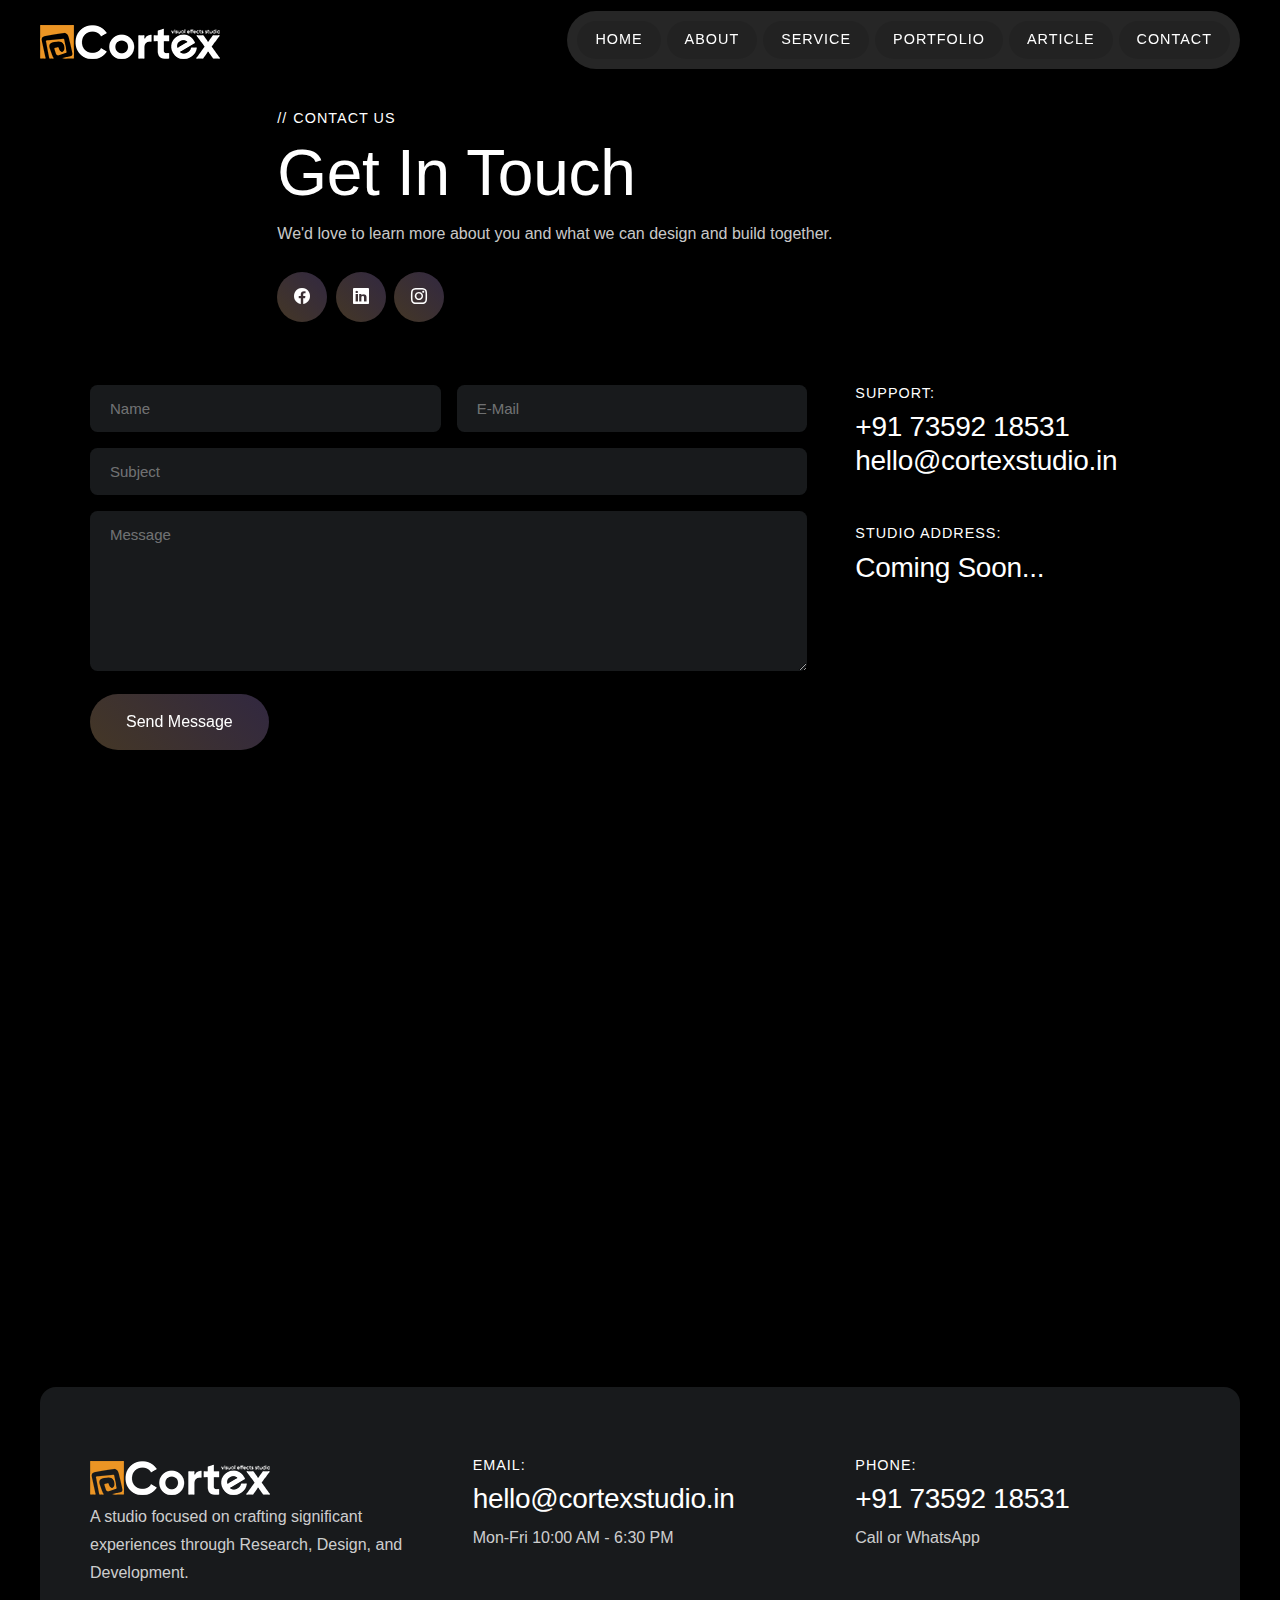
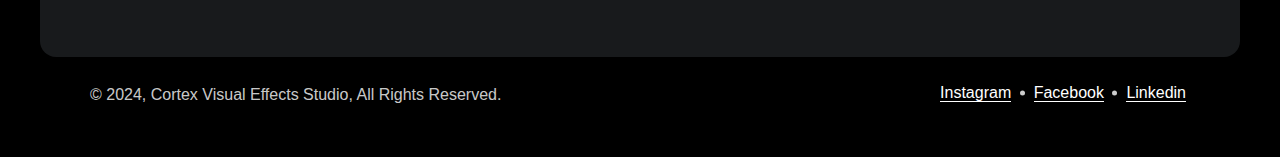
==== contact.html @ 5ce48fe7 "first commit" ====
<!DOCTYPE html>
<html lang="en">
  <head>
    <meta charset="utf-8" />
    <meta
      name="viewport"
      content="width=device-width, initial-scale=1, shrink-to-fit=no"
    />
    <meta
      name="description"
      content="Get in touch with Your Studio Name for top-notch creative design, video production, animation, SEO, and digital marketing services. Contact us today!"
    />
    <meta
      name="keywords"
      content="Creative Design, Graphic Design, Logo Design, Branding, Web Design, Ux Design, Ui Design, Visual Design, Print Design, Packaging Design, Creative Services, Design Agency, Video Animation, 2d Animation, 3d Animation, Motion Graphics, Explainer Videos, Animated Videos, Video Production, Visual Effects, Video Editing, Animation Studio, Seo Services, Search Engine Optimization, Digital Marketing, Online Marketing, Social Media Marketing, Content Marketing, Ppc Advertising, Pay-per-click, Email Marketing, Sem, Search Engine Marketing, Web Analytics, Cortex Creative Studio"
    />
    <meta name="author" content="Cortex Creative Studio" />
    <meta name="robots" content="index, follow" />

    <title>Contact Us- Cortex Studio</title>

    <!-- Open Graph / Site -->

    <link rel="canonical" href="https://cortexstudio.in" />
    <meta property="og:title" content="Cortex - Creative Studio Gandhinagar" />
    <meta
      property="og:description"
      content="Get in touch with Your Studio Name for top-notch creative design, video production, animation, SEO, and digital marketing services. Contact us today!"
    />
    <meta property="og:url" content="https://cortexstudio.in" />
    <meta property="og:type" content="website" />
    <meta property="og:image" content="https://cortexstudio.in" />

    <!-- Open Graph / Facebook -->
    <meta
      property="og:image"
      content="https://www.facebook.com/madebycortex/"
    />
    <meta
      property="og:site_name"
      content="Cortex - Creative Studio Gandhinagar"
    />

    <!-- Instagram (via Open Graph) -->
    <meta
      property="og:image"
      content="https://www.instagram.com/madebycortex/"
    />
    <meta
      property="og:site_name"
      content="Cortex - Creative Studio Gandhinagar"
    />

    <!-- LinkedIn (via Open Graph) -->
    <meta property="og:image" content="linkedin.com/company/studiocortex" />
    <meta
      property="og:site_name"
      content="Cortex - Creative Studio Gandhinagar"
    />

    <!-- Favicon -->
    <link href="assets/images/favicon.png" rel="shortcut icon" />
    <!-- CSS -->
    <link href="assets/plugins/bootstrap/bootstrap.min.css" rel="stylesheet" />
    <link
      href="assets/plugins/magnific-popup/magnific-popup.min.css"
      rel="stylesheet"
    />
    <link href="assets/plugins/swiper/swiper-bundle.min.css" rel="stylesheet" />
    <link href="assets/plugins/scrollcue/scrollcue.css" rel="stylesheet" />
    <link href="assets/css/theme.css" rel="stylesheet" />
    <!-- Fonts/Icons -->
    <link
      href="assets/plugins/bootstrap-icons/bootstrap-icons.css"
      rel="stylesheet"
    />
    <link href="assets/plugins/fontawesome/css/all.css" rel="stylesheet" />
  </head>
  <body class="theme-dark" data-preloader="true">
    <!-- Header -->
    <div class="header">
      <div class="container-fluid">
        <!-- Logo -->
        <div class="header-logo">
          <h2 class="uppercase letter-spacing-1">
            <a href="index.html"
              ><img src="assets/images/Logo.png" alt="Cortex-Studio"
            /></a>
          </h2>
        </div>
        <!-- Menu -->
        <div class="header-menu">
          <ul class="nav">
            <li class="nav-item">
              <a href="index.html" class="nav-link">Home</a>
            </li>
            <li class="nav-item">
              <a href="aboutus.html" class="nav-link">About</a>
            </li>
            <li class="nav-item">
              <a href="services.html" class="nav-link">Service</a>
            </li>
            <li class="nav-item">
              <a href="portfolio.html" class="nav-link">Portfolio</a>
            </li>
            <li class="nav-item">
              <a href="blog.html" class="nav-link">Article</a>
            </li>
            <li class="nav-item">
              <a href="contact.html" class="nav-link">Contact</a>
            </li>
          </ul>
          <!-- Mobile Menu Close button -->
          <button id="menu-close" class="button-circle button-circle-sm">
            <i class="bi bi-x-lg"></i>
          </button>
        </div>
        <!-- Mobile Menu Toggle -->
        <button class="menu-toggle">
          Menu
          <span></span>
        </button>
      </div>
      <!-- end container-fluid -->
    </div>
    <!-- end Header -->

    <div class="section-lg">
      <div class="container">
        <div class="row">
          <div class="col-12 col-md-10 offset-md-1 col-lg-8 offset-lg-2">
            <h6 class="title-heading">Contact Us</h6>
            <h2 class="display-3 fw-medium">Get In Touch</h2>
            <p>
              We'd love to learn more about you and what we can design and build
              together.
            </p>
            <ul class="list-inline mt-4">
              <li>
                <a
                  class="button-circle"
                  href="https://www.facebook.com/madebycortex/"
                  ><i class="bi bi-facebook"></i
                ></a>
              </li>
              <li>
                <a
                  class="button-circle"
                  href="linkedin.com/company/studiocortex"
                  ><i class="bi bi-linkedin"></i
                ></a>
              </li>
              <li>
                <a
                  class="button-circle"
                  href="https://www.instagram.com/madebycortex/"
                  ><i class="bi bi-instagram"></i
                ></a>
              </li>
            </ul>
          </div>
        </div>
        <!-- end row -->
        <div class="row g-5 mt-2">
          <div class="col-12 col-xl-8">
            <!-- Contact Form -->
              <div class="contact-form">
                <form method="post" id="contactform">
                  <div class="row gx-3 gy-0">
                    <div class="col-12 col-md-6">
                      <input
                        type="text"
                        id="name"
                        name="name"
                        placeholder="Name"
                        required
                      />
                    </div>
                    <div class="col-12 col-md-6">
                      <input
                        type="email"
                        id="email"
                        name="email"
                        placeholder="E-Mail"
                        required
                      />
                    </div>
                  </div>
                  <input
                    type="text"
                    id="subject"
                    name="subject"
                    placeholder="Subject"
                    required
                  />
                  <textarea
                    name="message"
                    id="message"
                    placeholder="Message"
                  ></textarea>
                  <button class="button button-lg" type="submit">
                    <span data-text="Send Message">Send Message</span>
                  </button>
                </form>
                <!-- Submit result -->
                <div class="submit-result">
                  <span id="success"
                    >Thank you! Your Message has been sent.</span
                  >
                  <span id="error"
                    >Something went wrong, Please try again!</span
                  >
                </div>
              </div>
            
            <!-- end contact-form -->
          </div>
          <div class="col-12 col-xl-4">
            <h6 class="sm-heading">Support:</h6>
            <h3>+91 73592 18531 <br />hello@cortexstudio.in</h3>
            <div class="mt-4 mt-xl-5">
              <h6 class="sm-heading">Studio address:</h6>
              <h3>Coming Soon...</h3>
            </div>
          </div>
        </div>
        <!-- end row -->

        <!-- Map -->
        <!-- end row -->
        <div id="co-google-map" style="margin-top: 70px">
          <iframe
            src="https://www.google.com/maps/embed?pb=!1m14!1m8!1m3!1d3667.3430068761295!2d72.60583186497098!3d23.194167084866425!3m2!1i1024!2i768!4f13.1!3m3!1m2!1s0x395c2b23ee912051%3A0x8e26ac976cfe4f5b!2sCortex%20Visual%20Effects%20studio%E2%84%A2!5e0!3m2!1sen!2sin!4v1658764682173!5m2!1sen!2sin"
            width="100%"
            height="450"
            style="border: 30px; border-radius: 1em"
            allowfullscreen=""
            loading="lazy"
            referrerpolicy="no-referrer-when-downgrade"
          ></iframe>
        </div>
      </div>
      <!-- end map-->
    </div>

    <!-- Footer -->
    <footer>
      <div class="section-box">
        <div class="section-sm bg-lighter border-radius-1">
          <div class="container">
            <div class="row g-4 g-lg-5">
              <div class="col-12 col-lg-4">
                <h2 class="uppercase letter-spacing-1">
                  <img src="assets/images/Logo.png" alt="Cortex-Studio" />
                </h2>

                <p>
                  A studio focused on crafting significant experiences through
                  Research, Design, and Development.
                </p>
              </div>
              <div class="col-12 col-md-6 col-lg-4">
                <h6 class="sm-heading">Email:</h6>
                <h3>hello@cortexstudio.in</h3>
                <p>Mon-Fri 10:00 AM - 6:30 PM</p>
              </div>
              <div class="col-12 col-md-6 col-lg-4">
                <h6 class="sm-heading">Phone:</h6>
                <h3>+91 73592 18531</h3>
                <p>Call or WhatsApp</p>
              </div>
            </div>
            <!-- end row -->
          </div>
          <!-- end container -->
        </div>
      </div>
      <div class="py-4 pb-lg-5">
        <div class="container">
          <div class="row g-2">
            <div class="col-12 col-md-6 text-center text-md-start">
              <p>
                &copy; 2024, Cortex Visual Effects Studio, All Rights Reserved.
              </p>
            </div>
            <div class="col-12 col-md-6 text-center text-md-end">
              <ul class="list-inline-dot">
                <li>
                  <a
                    class="link-hover"
                    href="https://www.instagram.com/madebycortex/"
                  >
                    Instagram</a
                  >
                </li>
                <li>
                  <a
                    class="link-hover"
                    href="https://www.facebook.com/madebycortex/"
                    >Facebook</a
                  >
                </li>
                <li>
                  <a class="link-hover" href="linkedin.com/company/studiocortex"
                    >Linkedin</a
                  >
                </li>
              </ul>
            </div>
          </div>
          <!-- end row -->
        </div>
        <!-- end container -->
      </div>
    </footer>
    <!-- end Footer -->

    <!-- Scroll To Top -->
    <div class="scrolltotop">
      <a class="button-circle" href="#">
        <i class="bi bi-arrow-up"></i>
      </a>
    </div>
    <!-- end Scroll To Top -->

    <!-- JavaScripts -->

    <script src="../assets/plugins/jquery.min.js"></script>
    <script src="../assets/plugins/plugins.js"></script>
    <script src="../assets/js/functions.js"></script>

    <script>
      var myCenter = new google.maps.LatLng(
        23.19537607848916,
        72.6089348277262
      );
      function initialize() {
        var mapProp = {
          center: myCenter,
          scrollwheel: false,
          zoom: 15,
          mapTypeId: google.maps.MapTypeId.ROADMAP,
        };
        var map = new google.maps.Map(
          document.getElementById("co-google-map"),
          mapProp
        );
        var marker = new google.maps.Marker({
          position: myCenter,
          animation: google.maps.Animation.BOUNCE,
          icon: "",
          map: map,
        });
        var styles = [
          {
            stylers: [{ hue: "#4481eb" }],
          },
        ];
        map.setOptions({ styles: styles });
        marker.setMap(map);
      }
      google.maps.event.addDomListener(window, "load", initialize);
    </script>
  </body>
</html>
---- assets/plugins/scrollcue/scrollcue.css ----
/**-----------------------

 scrollCue.js - ver.2.0.0
 URL : https://prjct-samwest.github.io/scrollCue/

 created by SamWest.
 Copyright (c) 2020 SamWest.
 This plugin is released under the MIT License.

 -----------------------**/
/**  ---------------
     fadeIn
*/
[data-cue="fadeIn"], [data-cues="fadeIn"] > * {
  opacity: 0;
}

@keyframes fadeIn {
  from {
    opacity: 0;
  }
  to {
    opacity: 1;
  }
}

/**  ---------------
     slideInLeft
*/
[data-cue="slideInLeft"], [data-cues="slideInLeft"] > * {
  opacity: 0;
}

@keyframes slideInLeft {
  from {
    opacity: 0;
    transform: translateX(-30px);
  }
  to {
    opacity: 1;
    transform: translateX(0);
  }
}

/**  ---------------
     slideInRight
*/
[data-cue="slideInRight"], [data-cues="slideInRight"] > * {
  opacity: 0;
}

@keyframes slideInRight {
  from {
    opacity: 0;
    transform: translateX(30px);
  }
  to {
    opacity: 1;
    transform: translateX(0);
  }
}

/**  ---------------
     slideInDown
*/
[data-cue="slideInDown"], [data-cues="slideInDown"] > * {
  opacity: 0;
}

@keyframes slideInDown {
  from {
    opacity: 0;
    transform: translateY(-30px);
  }
  to {
    opacity: 1;
    transform: translateY(0);
  }
}

/**  ---------------
     slideInUp
*/
[data-cue="slideInUp"], [data-cues="slideInUp"] > * {
  opacity: 0;
}

@keyframes slideInUp {
  from {
    opacity: 0;
    transform: translateY(30px);
  }
  to {
    opacity: 1;
    transform: translateY(0);
  }
}

/**  ---------------
     zoomIn
*/
[data-cue="zoomIn"], [data-cues="zoomIn"] > * {
  opacity: 0;
}

@keyframes zoomIn {
  from {
    opacity: 0;
    transform: scale(0.8);
  }
  to {
    opacity: 1;
    transform: scale(1);
  }
}

/**  ---------------
     zoomOut
*/
[data-cue="zoomOut"], [data-cues="zoomOut"] > * {
  opacity: 0;
}

@keyframes zoomOut {
  from {
    opacity: 0;
    transform: scale(1.2);
  }
  to {
    opacity: 1;
    transform: scale(1);
  }
}

/**  ---------------
     rotateIn
*/
[data-cue="rotateIn"], [data-cues="rotateIn"] > * {
  opacity: 0;
}

@keyframes rotateIn {
  from {
    opacity: 0;
    transform: rotateZ(-15deg);
  }
  to {
    opacity: 1;
    transform: rotateZ(0deg);
  }
}

/**  ---------------
     bounceIn
*/
[data-cue="bounceIn"], [data-cues="bounceIn"] > * {
  opacity: 0;
}

@keyframes bounceIn {
  0% {
    transform: scale3d(0.3, 0.3, 0.3);
  }
  20% {
    transform: scale3d(1.1, 1.1, 1.1);
  }
  40% {
    transform: scale3d(0.9, 0.9, 0.9);
  }
  60% {
    opacity: 1;
    transform: scale3d(1.03, 1.03, 1.03);
  }
  80% {
    transform: scale3d(0.97, 0.97, 0.97);
  }
  100% {
    opacity: 1;
    transform: scale3d(1, 1, 1);
  }
}

/**  ---------------
     bounceInLeft
*/
[data-cue="bounceInLeft"], [data-cues="bounceInLeft"] > * {
  opacity: 0;
}

@keyframes bounceInLeft {
  from,
  60%,
  75%,
  90%,
  to {
    animation-timing-function: cubic-bezier(0.215, 0.61, 0.355, 1);
  }
  0% {
    opacity: 0;
    transform: translate3d(-3000px, 0, 0);
  }
  60% {
    opacity: 1;
    transform: translate3d(25px, 0, 0);
  }
  75% {
    transform: translate3d(-10px, 0, 0);
  }
  90% {
    transform: translate3d(5px, 0, 0);
  }
  to {
    opacity: 1;
    transform: translate3d(0, 0, 0);
  }
}

/**  ---------------
     bounceInRight
*/
[data-cue="bounceInRight"], [data-cues="bounceInRight"] > * {
  opacity: 0;
}

@keyframes bounceInRight {
  from,
  60%,
  75%,
  90%,
  to {
    animation-timing-function: cubic-bezier(0.215, 0.61, 0.355, 1);
  }
  from {
    opacity: 0;
    transform: translate3d(3000px, 0, 0);
  }
  60% {
    opacity: 1;
    transform: translate3d(-25px, 0, 0);
  }
  75% {
    transform: translate3d(10px, 0, 0);
  }
  90% {
    transform: translate3d(-5px, 0, 0);
  }
  to {
    opacity: 1;
    transform: translate3d(0, 0, 0);
  }
}

/**  ---------------
     bounceInDown
*/
[data-cue="bounceInDown"], [data-cues="bounceInDown"] > * {
  opacity: 0;
}

@keyframes bounceInDown {
  from,
  60%,
  75%,
  90%,
  to {
    animation-timing-function: cubic-bezier(0.215, 0.61, 0.355, 1);
  }
  0% {
    opacity: 0;
    transform: translate3d(0, -3000px, 0);
  }
  60% {
    opacity: 1;
    transform: translate3d(0, 25px, 0);
  }
  75% {
    transform: translate3d(0, -10px, 0);
  }
  90% {
    transform: translate3d(0, 5px, 0);
  }
  to {
    opacity: 1;
    transform: translate3d(0, 0, 0);
  }
}

/**  ---------------
     bounceInUp
*/
[data-cue="bounceInUp"], [data-cues="bounceInUp"] > * {
  opacity: 0;
}

@keyframes bounceInUp {
  from,
  60%,
  75%,
  90%,
  to {
    animation-timing-function: cubic-bezier(0.215, 0.61, 0.355, 1);
  }
  from {
    opacity: 0;
    transform: translate3d(0, 3000px, 0);
  }
  60% {
    opacity: 1;
    transform: translate3d(0, -20px, 0);
  }
  75% {
    transform: translate3d(0, 10px, 0);
  }
  90% {
    transform: translate3d(0, -5px, 0);
  }
  to {
    opacity: 1;
    transform: translate3d(0, 0, 0);
  }
}

/**  ---------------
     flipInX
*/
[data-cue="flipInX"], [data-cues="flipInX"] > * {
  opacity: 0;
  backface-visibility: visible;
}

@keyframes flipInX {
  from {
    transform: perspective(400px) rotate3d(1, 0, 0, 90deg);
    animation-timing-function: ease-in;
    opacity: 0;
  }
  40% {
    transform: perspective(400px) rotate3d(1, 0, 0, -20deg);
    animation-timing-function: ease-in;
  }
  60% {
    transform: perspective(400px) rotate3d(1, 0, 0, 10deg);
    opacity: 1;
  }
  80% {
    transform: perspective(400px) rotate3d(1, 0, 0, -5deg);
  }
  to {
    opacity: 1;
    transform: perspective(400px);
  }
}

/**  ---------------
     flipInY
*/
[data-cue="flipInY"], [data-cues="flipInY"] > * {
  opacity: 0;
  backface-visibility: visible;
}

@keyframes flipInY {
  from {
    transform: perspective(400px) rotate3d(0, 1, 0, 90deg);
    animation-timing-function: ease-in;
    opacity: 0;
  }
  40% {
    transform: perspective(400px) rotate3d(0, 1, 0, -20deg);
    animation-timing-function: ease-in;
  }
  60% {
    transform: perspective(400px) rotate3d(0, 1, 0, 10deg);
    opacity: 1;
  }
  80% {
    transform: perspective(400px) rotate3d(0, 1, 0, -5deg);
  }
  to {
    opacity: 1;
    transform: perspective(400px);
  }
}
---- assets/css/theme.css ----
@import url('https://fonts.googleapis.com/css2?family=Questrial&family=Sora:wght@100..800&display=swap');
html, body {
  width: 100%;
  height: 100%;
}

body {
  overflow-x: hidden;
  position: relative;
  z-index: 1;
  background: black;
  width: auto;
  min-height: 100%;
  color: rgba(255, 255, 255, 0.7);
}

h1, h2, h3, h4, h5, h6 {
  color: white;
}

h1 a, h2 a, h3 a, h4 a, h5 a, h6 a {
  color: white;
}

h1 a:hover, h1 a:focus, h2 a:hover, h2 a:focus, h3 a:hover, h3 a:focus, h4 a:hover, h4 a:focus, h5 a:hover, h5 a:focus, h6 a:hover, h6 a:focus {
  color: white;
}

a {
  text-decoration: none;
  -webkit-transition: linear 0.1s;
  transition: linear 0.1s;
}

a:not([class*='button']) {
  color: white;
}

a:not([class*='button']):hover, a:not([class*='button']):focus {
  color: white;
  text-decoration: none;
}

:root {
  --bs-dark-rgb: 24, 26, 28;
}

.container, .container-fluid {
  padding: 0 20px;
}

@media (max-width: 991.98px) {
  .container, .container-fluid {
    padding: 0 24px;
  }
}

.section-sm {
  overflow: hidden;
  padding: 70px 0;
}

@media (max-width: 1199.98px) {
  .section-sm {
    padding: 50px 0;
  }
}

@media (max-width: 991.98px) {
  .section-sm {
    padding: 30px 0;
  }
}

.section {
  overflow: hidden;
  padding: 90px 0;
}

@media (max-width: 1199.98px) {
  .section {
    padding: 70px 0;
  }
}

@media (max-width: 991.98px) {
  .section {
    padding: 50px 0;
  }
}

.section-lg {
  overflow: hidden;
  padding: 110px 0;
}

@media (max-width: 1199.98px) {
  .section-lg {
    padding: 90px 0;
  }
}

@media (max-width: 991.98px) {
  .section-lg {
    padding: 70px 0;
  }
}

.section-xl {
  overflow: hidden;
  padding: 150px 0;
}

@media (max-width: 1199.98px) {
  .section-xl {
    padding: 130px 0;
  }
}

@media (max-width: 991.98px) {
  .section-xl {
    padding: 110px 0;
  }
}

@media (max-width: 767.98px) {
  .section-xl {
    padding: 90px 0;
  }
}

.section-box {
  padding: 0 24px;
}

@media (max-width: 991.98px) {
  .section-box {
    padding: 0 24px;
  }
  .section-box .container, .section-box .container-fluid {
    padding: 0 24px;
  }
}

@media (min-width: 992px) {
  .section-box {
    padding: 0 30px;
  }
}

@media (min-width: 1200px) {
  .section-box {
    padding: 0 40px;
  }
}

@media (min-width: 1600px) {
  .section-box {
    padding: 0 50px;
  }
}

@media (min-width: 1920px) {
  .section-box {
    padding: 0 60px;
  }
}

.bg-image {
  position: relative;
  background-position: center center;
  background-attachment: scroll;
  -webkit-background-size: cover;
  -moz-background-size: cover;
  background-size: cover;
  background-repeat: no-repeat;
}

input:not(.form-check-input),
textarea {
  background: #181a1c;
  width: 100%;
  border: 0;
  margin-bottom: 1rem;
  padding: 15px 20px;
  border-radius: 0.5em;
  box-shadow: none;
  font: 400 15px "Open Sans", sans-serif;
  -webkit-transition: ease-out 0.16s;
  transition: ease-out 0.16s;
}

input:not(.form-check-input):focus, input:not(.form-check-input):active,
textarea:focus,
textarea:active {
  outline: 0;
  box-shadow: none;
}

textarea {
  height: 160px;
}

input:not(.form-check-input), textarea, .form-control {
  color: rgba(255, 255, 255, 0.8);
}

input:not(.form-check-input)::-webkit-input-placeholder, textarea::-webkit-input-placeholder, .form-control::-webkit-input-placeholder {
  color: rgba(255, 255, 255, 0.4);
}

input:not(.form-check-input)::-moz-placeholder, textarea::-moz-placeholder, .form-control::-moz-placeholder {
  color: rgba(255, 255, 255, 0.4);
}

input:not(.form-check-input):-ms-placeholder, textarea:-ms-placeholder, .form-control:-ms-placeholder {
  color: rgba(255, 255, 255, 0.4);
}

input:not(.form-check-input)::-ms-placeholder, textarea::-ms-placeholder, .form-control::-ms-placeholder {
  color: rgba(255, 255, 255, 0.4);
}

input:not(.form-check-input)::placeholder, textarea::placeholder, .form-control::placeholder {
  color: rgba(255, 255, 255, 0.4);
}

label {
  font-size: 15px;
}

.submit-result span {
  display: none;
  -webkit-transition: ease-out 0.2s;
  transition: ease-out 0.2s;
}

.submit-result span.show-result {
  margin-top: 24px;
  display: block;
}

.submit-result span#success {
  color: #32CD32;
}

.submit-result span#error {
  color: #E32227;
}

.submit-result span .error-color {
  background: rgba(255, 0, 0, 0.1);
}

img {
  width: auto;
  max-width: 100%;
  height: auto;
}

.img-mask-1 {
  border-top-left-radius: 3em;
  border-bottom-right-radius: 3em;
}

.img-mask-2 {
  border-top-right-radius: 3em;
  border-bottom-left-radius: 3em;
}

ul {
  margin: 0;
}

ul li a {
  -webkit-transition: linear 0.1s;
  transition: linear 0.1s;
}

ul[class*=' list-'], ul[class^='list-'] {
  padding: 0;
}

ul.list-unstyled li {
  list-style-type: none;
  margin-bottom: 6px;
}

ul.list-unstyled li:last-child {
  margin-bottom: 0;
}

ul[class*=' list-inline'] li, ul[class^='list-inline'] li {
  display: inline-block;
}

ul.list-inline li {
  padding-right: 4px;
}

ul.list-inline li:last-child {
  padding-right: 0;
}

ul.list-inline-lg li {
  padding-right: 8px;
}

ul.list-inline-lg li:last-child {
  padding-right: 0;
}

ul.list-inline-dot li {
  position: relative;
  padding: 0 4px 0 14px;
}

ul.list-inline-dot li:before {
  content: '';
  position: absolute;
  top: 50%;
  left: 0;
  -webkit-transform: translateY(-50%);
  transform: translateY(-50%);
  background: rgba(255, 255, 255, 0.8);
  width: 5px;
  height: 5px;
  border-radius: 50%;
}

ul.list-inline-dot li:first-child {
  padding-left: 0;
}

ul.list-inline-dot li:first-child:before {
  display: none;
}

body {
  color: rgba(255, 255, 255, 0.8);
  font-family: "Open Sans", sans-serif;
  font-size: 1rem;
  font-weight: 400;
  letter-spacing: 0;
}

@media (max-width: 991.98px) {
  body {
    font-size: 0.938rem;
  }
}

h1, h2, h3, h4, h5, h6 {
  letter-spacing: -0.3px;
  color: white;
  font-family: "Outfit", sans-serif;
  font-weight: 500;
}

p {
  margin: 0;
  line-height: 1.74;
}

@media (max-width: 991.98px) {
  p {
    line-height: 1.6;
  }
}

.uppercase {
  text-transform: uppercase;
}

.font-small {
  font-size: 0.9em;
  line-height: 1.7;
}

@media (max-width: 991.98px) {
  .font-small {
    font-size: 0.9em;
    line-height: 1.7;
  }
}

.font-large {
  font-size: 1.063em;
  line-height: 1.6;
}

@media (max-width: 991.98px) {
  .font-large {
    font-size: 1.063em;
  }
}

.title-heading {
  color: white;
  font-family: "Outfit", sans-serif;
  font-weight: 400;
  font-size: 0.9em;
  text-transform: uppercase;
  letter-spacing: 1px;
}

.title-heading:before {
  content: '//';
  padding-right: 6px;
}

.sm-heading {
  color: white;
  font-family: "Outfit", sans-serif;
  font-weight: 400;
  font-size: 0.9em;
  text-transform: uppercase;
  letter-spacing: 1px;
}

i {
  display: inline-block;
}

.icon-4xl i {
  font-size: 2.4em;
}

.icon-3xl i {
  font-size: 2.13em;
}

.icon-2xl i {
  font-size: 1.86em;
}

.icon-xl i {
  font-size: 1.6em;
}

.icon-lg i {
  font-size: 1.33em;
}

.icon-sm i {
  font-size: 0.9em;
}

.accordion {
  list-style-type: none;
  padding: 0;
}

.accordion li {
  border: 0;
  margin-bottom: 12px;
  padding: 0;
  -webkit-transition: linear 0.1s;
  transition: linear 0.1s;
}

.accordion li:last-child {
  margin-bottom: 0;
}

.accordion li .accordion-title {
  z-index: 1;
  position: relative;
  overflow: hidden;
  background: #181a1c;
  border-radius: 4em;
  padding: 16px 30px;
  cursor: pointer;
  -webkit-transition: linear 0.1s;
  transition: linear 0.1s;
}

.accordion li .accordion-title:before {
  z-index: -1;
  content: '';
  visibility: hidden;
  opacity: 0;
  position: absolute;
  top: 0;
  left: 0;
  background-image: linear-gradient(45deg,  #ee9724
 0%, #7232d6
 100%);
  width: 100%;
  height: 100%;
  -webkit-transition: linear 0.1s;
  transition: linear 0.1s;
}

.accordion li .accordion-title:after {
  content: '';
  position: absolute;
  bottom: 0;
  right: 0;
  left: 0;
  opacity: 0;
  background-image: linear-gradient(45deg,  #ee9724
 0%, #7232d6
 100%);
  width: auto;
  height: 1px;
  -webkit-transition: linear 0.1s;
  transition: linear 0.1s;
}

.accordion li .accordion-title .title-arrow {
  position: absolute;
  right: 30px;
  top: 50%;
  -webkit-transform: translateY(-50%);
  transform: translateY(-50%);
}

.accordion li .accordion-title * {
  margin: 0;
  -webkit-transition: linear 0.1s;
  transition: linear 0.1s;
}

.accordion li .accordion-content {
  overflow: hidden;
  max-height: 0;
  padding: 0 30px;
  -webkit-transition: ease-out 0.2s;
  transition: ease-out 0.2s;
}

.accordion li .accordion-content:before {
  content: '';
  display: block;
  width: 100%;
  height: 20px;
}

.accordion li .accordion-content:after {
  content: '';
  display: block;
  width: 100%;
  height: 8px;
}

.accordion li .accordion-content ul li, .accordion li .accordion-content ol li {
  border: 0;
  padding: 0;
}

.accordion li .accordion-content ul li:last-child, .accordion li .accordion-content ol li:last-child {
  border: 0;
}

.accordion li .accordion-content ul {
  list-style-type: disc;
}

.accordion li .accordion-content ul ul {
  list-style-type: circle;
}

.accordion li .accordion-content ol.list-ordered li {
  margin-bottom: 8px;
  padding-left: 34px;
}

.accordion li .accordion-content ol.list-ordered li:last-child {
  margin: 0;
}

.accordion li .accordion-content .nav {
  list-style-type: none;
}

.accordion li:hover .accordion-title:before, .accordion li.active .accordion-title:before {
  visibility: visible;
  opacity: 0.05;
}

.accordion li.active .accordion-title:after {
  opacity: 1;
}

.accordion li.active .accordion-title .title-arrow {
  -webkit-transform: translateY(-50%) rotate(180deg);
  transform: translateY(-50%) rotate(180deg);
}

.fancy-box {
  z-index: 1;
  position: relative;
  background: #181a1c;
  overflow: hidden;
  border-radius: 1em;
  padding: 36px;
}

.fancy-box:before {
  z-index: -1;
  content: '';
  visibility: hidden;
  opacity: 0;
  position: absolute;
  top: 0;
  left: 0;
  background-image: linear-gradient(45deg,  #7232d6
 0%, #7232d6
 100%);
  width: 100%;
  height: 100%;
  -webkit-transition: linear 0.1s;
  transition: linear 0.1s;
}

.fancy-box:after {
  content: '';
  position: absolute;
  bottom: 0;
  right: 0;
  left: 0;
  opacity: 0.6;
  background-image: linear-gradient(45deg,  #ee9724
 0%, #7232d6
 100%);
  width: auto;
  height: 1px;
  -webkit-transition: linear 0.1s;
  transition: linear 0.1s;
}

.fancy-box:hover:before {
  visibility: visible;
  opacity: 0.25;
}

.fancy-box:hover:after {
  opacity: 1;
}

@media (max-width: 991.98px) {
  .fancy-box {
    padding: 30px;
  }
}

@media (max-width: 767.98px) {
  .fancy-box {
    padding: 24px;
  }
}

.order-box {
  z-index: 1;
  position: relative;
  background: #181a1c;
  overflow: hidden;
  border-radius: 1em;
  padding: 36px;
}

.order-box i {
  color: white;
  
}

.order-box:before {
  z-index: -1;
  content: '';
  visibility: hidden;
  opacity: 0;
  position: absolute;
  top: 0;
  left: 0;
  background-image: linear-gradient(45deg,  #7232d6
 0%, #7232d6
 100%);
  width: 100%;
  height: 100%;
  -webkit-transition: linear 0.1s;
  transition: linear 0.1s;
}

.order-box:after {
  content: '';
  position: absolute;
  bottom: 0;
  right: 0;
  left: 0;
  opacity: 0.6;
  background-image: linear-gradient(45deg,  #ee9724
 0%, #7232d6
 100%);
  width: auto;
  height: 1px;
  -webkit-transition: linear 0.1s;
  transition: linear 0.1s;
}

.order-box:hover:before {
  visibility: visible;
  opacity: 0.25;
  
}

.order-box:hover:after {
  opacity: 1;
}

@media (max-width: 991.98px) {
  .order-box {
    padding: 30px;
  }
}

@media (max-width: 767.98px) {
  .order-box {
    padding: 24px;
  }
}

@media (min-width: 768px) {
  .order-box {
    display: -webkit-box;
    display: -webkit-flex;
    display: -ms-flexbox;
    display: flex;
  }
  .order-box .order {
    width: 86px;
    min-width: 86px;
  }
}

@media (min-width: 992px) {
  .order-box .order {
    width: 92px;
    min-width: 92px;
  }
}

.icon-box {
  position: relative;
  display: inline-block;
  width: 50px;
  height: 50px;
  border-radius: 50%;
  text-align: center;
  line-height: 50px;
   
}


.icon-box:after {
  content: '';
  z-index: -1;
  position: absolute;
  top: 0;
  left: 0;
  right: 0;
  bottom: 0;
  opacity: 1;
  background-image: linear-gradient(45deg,  #ee9724
  0%, #7232d6
  100%);
  border-radius: 50%;
}

.icon-box-lg {
  width: 56px;
  height: 56px;
  line-height: 56px;
}

button {
  background: transparent;
  box-shadow: none;
  border: 0;
  padding: 0;
  cursor: pointer;
}

a:focus, a:active, button:focus, button:active {
  box-shadow: none;
  outline: 0;
}

.button {
  position: relative;
  display: inline-block;
  overflow: hidden;
  background: rgba(255, 255, 255, 0.15);
  backdrop-filter: blur(5px);
  padding: 13px 30px;
  border-radius: 40px;
  color: white;
}

.button:after {
  content: '';
  z-index: -1;
  position: absolute;
  top: 0;
  left: 0;
  opacity: 0.15;
  background-image: linear-gradient(45deg,  #ee9724
  0%, #7232d6
  100%);
  width: 100%;
  height: 100%;
  -webkit-transition: linear 0.1s;
  transition: linear 0.1s;
}

.button:hover {
  background: rgba(255, 255, 255, 0.15);
}

.button:hover:after {
  opacity: 1;
}

.button-sm {
  padding: 10px 24px;
}

.button-lg {
  padding: 16px 36px;
}

.button-font-2 {
  font-family: "Outfit", sans-serif;
  font-weight: 400;
  font-size: 0.9em;
  text-transform: uppercase;
  letter-spacing: 1px;
}

.button-style-2 {
  background: rgba(0, 0, 0, 0.1);
}

.button-style-2:after {
  display: none;
}

.button-style-2:hover {
  background: rgba(0, 0, 0, 0.15);
}

.button-circle {
  position: relative;
  display: inline-block;
  overflow: hidden;
  background: rgba(255, 255, 255, 0.15);
  backdrop-filter: blur(5px);
  width: 50px;
  height: 50px;
  border-radius: 50%;
  color: white;
  text-align: center;
  line-height: 50px;
  -webkit-transition: linear 0.06s;
  transition: linear 0.06s;
}

.button-circle:after {
  content: '';
  z-index: -1;
  position: absolute;
  top: 0;
  left: 0;
  opacity: 0.15;
  background-image: linear-gradient(45deg,  #ee9724
  0%, #7232d6
  100%);
  width: 100%;
  height: 100%;
  -webkit-transition: linear 0.06s;
  transition: linear 0.06s;
}

.button-circle:hover {
  background: rgba(255, 255, 255, 0.2);
  
}

.button-circle:hover:after {
  opacity: 1;
  
}

.button-circle-sm {
  width: 44px;
  height: 44px;
  line-height: 44px;
}

.button-circle-lg {
  width: 56px;
  height: 56px;
  line-height: 56px;
}

.button-circle-xl {
  width: 62px;
  height: 62px;
  line-height: 62px;
}

.button-circle-style-2 {
  background: rgba(0, 0, 0, 0.1);
}

.button-circle-style-2:after {
  display: none;
}

.button-circle-style-2:hover {
  background: rgba(0, 0, 0, 0.15);
}

.client-box a img {
  opacity: 0.6;
  width: 100%;
  -webkit-transition: ease-out 0.12s;
  transition: ease-out 0.12s;
}

.client-box a:hover img {
  opacity: 1;
}

.avatar-group {
  display: block;
  padding: 0;
}

.avatar-group li {
  list-style-type: none;
  display: inline-block;
  margin-left: -12px;
  padding: 0;
}

.avatar-group li:first-child {
  margin-left: 0;
}

.avatar-group li img {
  width: 60px;
  height: 60px;
  border-radius: 50%;
  -webkit-box-shadow: 0 3px 16px 0 rgba(0, 0, 0, 0.13);
  box-shadow: 0 3px 16px 0 rgba(0, 0, 0, 0.13);
}

.bg-lines {
  position: fixed;
  top: 0;
  left: 0;
  z-index: -1;
  width: 100%;
  height: 100%;
}

.bg-lines .bg-line-1,
.bg-lines .bg-line-2,
.bg-lines .bg-line-3,
.bg-lines .bg-line-4,
.bg-lines .bg-line-5 {
  position: absolute;
  top: 0;
  left: 0;
  height: 100%;
  border-right: 1px solid rgba(255, 255, 255, 0.15);
}

.bg-lines .bg-line-1:before,
.bg-lines .bg-line-2:before,
.bg-lines .bg-line-3:before,
.bg-lines .bg-line-4:before,
.bg-lines .bg-line-5:before {
  content: '';
  position: absolute;
  top: -80px;
  right: -1px;
  background: linear-gradient(transparent, rgba(255, 255, 255, 0.6));
  width: 1px;
  height: 80px;
}

.bg-lines .bg-line-1 {
  width: 10%;
}

.bg-lines .bg-line-1:before {
  -webkit-animation: bgLine 8s linear infinite;
  animation: bgLine 8s linear infinite;
}

.bg-lines .bg-line-2 {
  width: 30%;
}

.bg-lines .bg-line-2:before {
  -webkit-animation: bgLine 9s linear infinite;
  animation: bgLine 9s linear infinite;
  -webkit-animation-delay: 3s;
  animation-delay: 3s;
}

.bg-lines .bg-line-3 {
  width: 50%;
}

.bg-lines .bg-line-3:before {
  -webkit-animation: bgLine 7s linear infinite;
  animation: bgLine 7s linear infinite;
  -webkit-animation-delay: 4s;
  animation-delay: 4s;
}

.bg-lines .bg-line-4 {
  width: 70%;
}

.bg-lines .bg-line-4:before {
  -webkit-animation: bgLine 10s linear infinite;
  animation: bgLine 10s linear infinite;
  -webkit-animation-delay: 2s;
  animation-delay: 2s;
}

.bg-lines .bg-line-5 {
  width: 90%;
}

.bg-lines .bg-line-5:before {
  -webkit-animation: bgLine 8.5s linear infinite;
  animation: bgLine 8.5s linear infinite;
  -webkit-animation-delay: 2s;
  animation-delay: 2s;
}

@media (max-width: 991.98px) {
  .bg-lines .bg-line-1 {
    width: 25%;
  }
  .bg-lines .bg-line-2 {
    width: 50%;
  }
  .bg-lines .bg-line-3 {
    width: 75%;
  }
  .bg-lines .bg-line-4,
  .bg-lines .bg-line-5 {
    display: none;
  }
}

@-webkit-keyframes bgLine {
  0% {
    top: -80px;
  }
  100% {
    top: 100%;
  }
}

@keyframes bgLine {
  0% {
    top: -80px;
  }
  100% {
    top: 100%;
  }
}

.scrolltotop {
  position: fixed;
  right: 24px;
  bottom: 24px;
  -webkit-transform: translateY(20px);
  transform: translateY(20px);
  z-index: 991;
  visibility: hidden;
  opacity: 0;
  -webkit-transition: ease-out 0.12s;
  transition: ease-out 0.12s;
}

.scrolltotop.show {
  -webkit-transform: translateY(0);
  transform: translateY(0);
  visibility: visible;
  opacity: 1;
}

@media (min-width: 992px) {
  .scrolltotop {
    right: 30px;
  }
}

@media (min-width: 1200px) {
  .scrolltotop {
    right: 40px;
  }
}

@media (min-width: 1600px) {
  .scrolltotop {
    right: 50px;
  }
}

@media (min-width: 1920px) {
  .scrolltotop {
    right: 60px;
  }
}

.hero-text {
  font-size: 7rem;
}

@media (max-width: 1199.98px) {
  .hero-text {
    font-size: 6rem;
  }
}

@media (max-width: 991.98px) {
  .hero-text {
    font-size: 5rem;
  }
}

@media (max-width: 767.98px) {
  .hero-text {
    font-size: 4rem;
  }
}

.hero-text span {
  display: block;
}

.hero-play-btn {
  position: relative;
  display: inline-block;
  background: rgba(252, 245, 245, 0.15);
  backdrop-filter: blur(5px);
  width: 100px;
  height: 100px;
  border-radius: 50%;
  text-align: center;
  line-height: 100px;
  font-size: 1.6rem;
}

.hero-play-btn:after {
  content: '';
  z-index: -1;
  position: absolute;
  top: 0;
  left: 0;
  opacity: 0.15;
  background-image: linear-gradient(45deg,  #ee9724
 0%, #7232d6
 100%);
  width: 100%;
  height: 100%;
  border-radius: 50%;
  -webkit-transition: linear 0.06s;
  transition: linear 0.06s;
}

.hero-play-btn span {
  position: absolute;
  top: 0;
  right: 0;
  bottom: 0;
  left: 0;
}

.hero-play-btn span:before {
  content: '';
  position: absolute;
  top: 0;
  left: 0;
  opacity: 0.4;
  -webkit-transform: scale(1.1);
  transform: scale(1.1);
  background: rgba(255, 255, 255, 0.1);
  width: 100%;
  height: 100%;
  border-radius: 50%;
  -webkit-animation: btn-drop-13 2s ease-out infinite;
  animation: btn-drop-13 2s ease-out infinite;
}

.hero-play-btn span:after {
  content: '';
  position: absolute;
  top: 0;
  left: 0;
  opacity: 0.2;
  -webkit-transform: scale(1.1);
  transform: scale(1.1);
  background: rgba(255, 255, 255, 0.1);
  width: 100%;
  height: 100%;
  border-radius: 50%;
  -webkit-animation: btn-drop-16 2.1s ease-out infinite;
  animation: btn-drop-16 2.1s ease-out infinite;
}

.hero-play-btn:hover {
  background: rgba(255, 255, 255, 0.2);
}

.hero-play-btn:hover:after {
  opacity: 0.2;
}

@-webkit-keyframes btn-drop-13 {
  0% {
    -webkit-transform: scale(1.1);
    transform: scale(1.1);
  }
  50% {
    -webkit-transform: scale(1.3);
    transform: scale(1.3);
  }
  100% {
    -webkit-transform: scale(1.1);
    transform: scale(1.1);
  }
}

@keyframes btn-drop-13 {
  0% {
    -webkit-transform: scale(1.1);
    transform: scale(1.1);
  }
  50% {
    -webkit-transform: scale(1.3);
    transform: scale(1.3);
  }
  100% {
    -webkit-transform: scale(1.1);
    transform: scale(1.1);
  }
}

@-webkit-keyframes btn-drop-16 {
  0% {
    -webkit-transform: scale(1.1);
    transform: scale(1.1);
  }
  50% {
    -webkit-transform: scale(1.6);
    transform: scale(1.6);
  }
  100% {
    -webkit-transform: scale(1.1);
    transform: scale(1.1);
  }
}

@keyframes btn-drop-16 {
  0% {
    -webkit-transform: scale(1.1);
    transform: scale(1.1);
  }
  50% {
    -webkit-transform: scale(1.6);
    transform: scale(1.6);
  }
  100% {
    -webkit-transform: scale(1.1);
    transform: scale(1.1);
  }
}

.lightbox-image,
.lightbox-video {
  position: relative;
  overflow: hidden;
  -webkit-transform: translate3d(0, 0, 0);
  transform: translate3d(0, 0, 0);
  border-radius: 1em;
}

.lightbox-image:before,
.lightbox-video:before {
  content: '';
  z-index: 1;
  position: absolute;
  top: 0;
  left: 0;
  background-image: linear-gradient(to top, rgba(0, 0, 0, 0.2), transparent);
  opacity: 0;
  width: 100%;
  height: 100%;
  -webkit-transition: ease-out 0.16s;
  transition: ease-out 0.16s;
}

.lightbox-image img,
.lightbox-video img {
  -webkit-transform: scale(1);
  transform: scale(1);
  width: 100%;
  -webkit-transition: transform 0.4s cubic-bezier(0.165, 0.84, 0.44, 1);
  transition: transform 0.4s cubic-bezier(0.165, 0.84, 0.44, 1);
}

.lightbox-image a,
.lightbox-video a {
  z-index: 1;
  position: absolute;
  top: 50%;
  left: 50%;
  -webkit-transform: translate(-50%, -50%);
  transform: translate(-50%, -50%);
}

.lightbox-image:hover:before,
.lightbox-video:hover:before {
  opacity: 1;
}

.lightbox-image:hover img,
.lightbox-video:hover img {
  -webkit-transform: scale(1.06);
  transform: scale(1.06);
}

.mfp-bg {
  background: black;
}

.mfp-container,
.mfp-bg {
  opacity: 0;
  -webkit-backface-visibility: hidden;
  backface-visibility: hidden;
  -webkit-transition: ease-out 0.16s;
  transition: ease-out 0.16s;
}

.mfp-container {
  -webkit-transform: scale(0.98);
  transform: scale(0.98);
  padding: 0 20px;
}

.mfp-ready .mfp-container {
  -webkit-transform: scale(1);
  transform: scale(1);
  opacity: 1;
}

.mfp-ready.mfp-bg {
  opacity: 0.8;
}

.mfp-removing .mfp-container, .mfp-removing.mfp-bg {
  opacity: 0;
}

.mfp-removing .mfp-container {
  -webkit-transform: scale(0.98);
  transform: scale(0.98);
}

button.mfp-close {
  display: block;
  top: -5px;
  opacity: 1;
  width: auto;
  height: auto;
  line-height: auto;
  font-size: 24px;
  -webkit-transition: linear 0.1s;
  transition: linear 0.1s;
}

button.mfp-close:hover {
  top: -5px;
  opacity: 1;
  color: #fff;
}

.mfp-iframe-holder .mfp-close {
  top: -45px;
}

.mfp-iframe-holder .mfp-close:hover {
  top: -45px;
}

.mfp-close-btn-in .mfp-close {
  color: rgba(255, 255, 255, 0.7);
}

.mfp-arrow {
  -webkit-transition: linear 0.1s;
  transition: linear 0.1s;
}

.mfp-arrow-left:before {
  border-right: 0;
}

.mfp-arrow-right:before {
  border-left: 0;
}

@media (max-width: 575.98px) {
  button.mfp-arrow {
    background: rgba(0, 0, 0, 0.5);
    width: 70px;
    height: 70px;
    margin-top: -35px;
  }
  button.mfp-arrow:active {
    margin-top: -35px;
  }
  button.mfp-arrow-left {
    margin-left: 20px;
  }
  button.mfp-arrow-left:before, button.mfp-arrow-left:after {
    margin-top: 15px;
    margin-left: 20px;
  }
  button.mfp-arrow-right {
    margin-right: 20px;
  }
  button.mfp-arrow-right:before, button.mfp-arrow-right:after {
    margin-top: 15px;
    margin-left: 30px;
  }
}

.mfp-bottom-bar {
  margin-top: -30px;
}

.mfp-bottom-bar .mfp-title {
  color: rgba(255, 255, 255, 0.7);
}

.mfp-bottom-bar .mfp-counter {
  color: rgba(255, 255, 255, 0.6);
  font-size: 14px;
}

.mfp-iframe-scaler iframe, .mfp-figure::after {
  -webkit-box-shadow: 0 0 14px 0 rgba(0, 0, 0, 0.3);
  box-shadow: 0 0 14px 0 rgba(0, 0, 0, 0.3);
}

.gmap {
  width: 100%;
}

.gmap-sm {
  height: 350px;
}

.gmap-md {
  height: 400px;
}

.gmap-lg {
  height: 450px;
}

@media (max-width: 991.98px) {
  .gmap-sm {
    height: 300px;
  }
  .gmap-md {
    height: 350px;
  }
  .gmap-lg {
    height: 400px;
  }
}

.progress-box * {
  margin: 0;
}

.progress-box .animated-progress {
  position: relative;
  background: rgba(255, 255, 255, 0.2);
  height: 3px;
  margin-top: 4px;
  border-radius: 3px;
}

.progress-box .animated-progress div {
  position: absolute;
  display: block;
  background-image: linear-gradient(45deg,  #ee9724
 0%, #7232d6
 100%);
  width: 50%;
  height: 100%;
  border-radius: 3px;
  color: white;
  -webkit-transition: width 0.7s cubic-bezier(0.165, 0.84, 0.44, 1);
  transition: width 0.7s cubic-bezier(0.165, 0.84, 0.44, 1);
  -webkit-transition-delay: 0.1s;
  transition-delay: 0.1s;
}

.progress-box .animated-progress div::after {
  content: attr(data-progress) "%";
  position: absolute;
  top: -26px;
  right: 0;
}

.team-box .team-img {
  position: relative;
  overflow: hidden;
  -webkit-transform: translate3d(0, 0, 0);
  transform: translate3d(0, 0, 0);
  border-radius: 1em;
}

.team-box .team-img:after {
  content: '';
  position: absolute;
  top: 0;
  left: 0;
  opacity: 0;
  background-image: linear-gradient(to top, rgba(0, 0, 0, 0.3), transparent);
  width: 100%;
  height: 100%;
  -webkit-transition: ease-out 0.16s;
  transition: ease-out 0.16s;
}

.team-box .team-img .team-social {
  z-index: 1;
  position: absolute;
  bottom: 30px;
  left: 0;
  visibility: hidden;
  opacity: 0;
  width: 100%;
  text-align: center;
  -webkit-transition: linear 0.1s;
  transition: linear 0.1s;
}

@media (max-width: 991.98px) {
  .team-box .team-img .team-social {
    bottom: 20px;
  }
}

.team-box .team-img img {
  -webkit-transform: scale(1);
  transform: scale(1);
  width: 100%;
  -webkit-transition: transform 0.4s cubic-bezier(0.165, 0.84, 0.44, 1);
  transition: transform 0.4s cubic-bezier(0.165, 0.84, 0.44, 1);
}

.team-box .team-img:hover:after {
  opacity: 1;
}

.team-box .team-img:hover .team-social {
  visibility: visible;
  opacity: 1;
}

.team-box .team-img:hover img {
  -webkit-transform: scale(1.06);
  transform: scale(1.06);
}

.testimonial-box {
  position: relative;
  padding-left: 160px;
}

.testimonial-box:before {
  content: '\f10e';
  z-index: -1;
  opacity: 0.2;
  position: absolute;
  top: 0;
  left: 0;
  font-family: "Font Awesome 6 Free";
  font-size: 7rem;
  font-weight: 900;
  line-height: 1;
}

.testimonial-box .testimonial-avatar {
  width: 120px;
  height: 120px;
}

.testimonial-box .testimonial-avatar img {
  border-radius: 50%;
}

@media (max-width: 1199.98px) {
  .testimonial-box {
    padding-left: 140px;
  }
}

@media (max-width: 991.98px) {
  .testimonial-box {
    padding-left: 120px;
  }
  .testimonial-box:before {
    font-size: 6rem;
  }
}

@media (max-width: 767.98px) {
  .testimonial-box {
    padding-left: 0;
  }
  .testimonial-box:before {
    font-size: 5rem;
  }
}

.testimonial-slider {
  position: relative;
}

.testimonial-nav {
  z-index: 1;
  position: absolute;
  bottom: 0;
  right: 0;
}

.swiper-testimonial-prev {
  z-index: 1;
  margin-right: 6px;
}

.swiper-testimonial-pagination.swiper-horizontal > .swiper-pagination-bullets,
.swiper-testimonial-pagination.swiper-pagination-bullets.swiper-pagination-horizontal,
.swiper-testimonial-pagination.swiper-pagination-custom, .swiper-pagination-fraction {
  width: auto;
  height: 18px;
  text-align: right;
}

.swiper-testimonial-pagination .swiper-pagination-bullet {
  background: white;
  opacity: 0.4;
  width: 12px;
  height: 3px;
  border-radius: 2px;
  -webkit-transition: linear 0.1s;
  transition: linear 0.1s;
}

.swiper-testimonial-pagination .swiper-pagination-bullet-active {
  opacity: 1;
  width: 18px;
}

.blog-post-box .blog-img {
  position: relative;
  overflow: hidden;
  border-radius: 1em;
}

.blog-post-box .blog-img .blog-img-link {
  display: block;
  position: relative;
}

.blog-post-box .blog-img .blog-img-link:before {
  content: '';
  z-index: 1;
  position: absolute;
  top: 0;
  left: 0;
  background-image: linear-gradient(to top, rgba(0, 0, 0, 0.2), transparent);
  opacity: 0;
  width: 100%;
  height: 100%;
  -webkit-transition: ease-out 0.16s;
  transition: ease-out 0.16s;
}

.blog-post-box .blog-img .blog-img-link:hover:before {
  opacity: 1;
}

.blog-post-box .blog-img img {
  -webkit-transform: scale(1);
  transform: scale(1);
  width: 100%;
  -webkit-transition: transform 0.4s cubic-bezier(0.165, 0.84, 0.44, 1);
  transition: transform 0.4s cubic-bezier(0.165, 0.84, 0.44, 1);
}

.blog-post-box .blog-img .blog-category {
  z-index: 1;
  position: absolute;
  top: 20px;
  right: 20px;
}

.blog-post-box .blog-img:hover img {
  -webkit-transform: scale(1.06);
  transform: scale(1.06);
}

.blog-slider.swiper, .blog-slider.swiper-container {
  overflow: visible;
}

.swiper-blog-prev {
  margin-right: 6px;
}

.sidebar-post {
  display: -webkit-box;
  display: -webkit-flex;
  display: -ms-flexbox;
  display: flex;
  align-items: center;
}

.sidebar-post .post-img {
  max-width: 140px;
  width: 140px;
  padding-right: 16px;
}

.sidebar-post .post-img img {
  border-radius: 0.5em;
}

.header-placeholder {
  height: 80px;
}

.header {
  z-index: 991;
  position:fixed;
  top: 0;
  left: 0;
  width: 100%;
  height: 80px;
}

.header .container,
.header .container-fluid {
  display: -webkit-box;
  display: -webkit-flex;
  display: -ms-flexbox;
  display: flex;
  align-items: center;
  height: 100%;
}

.header .header-logo {
  margin-right: auto;
}

.header .header-logo * {
  margin: 0;
}

.header .header-logo img {
  max-height: 50px;
}

.header .header-menu {
  backdrop-filter: blur(5px);
}

.header .header-menu .nav .nav-item {
  position: relative;
}

.header .header-menu .nav .nav-item .nav-link {
  background: rgba(0, 0, 0, 0.1);
  padding: 8px 18px;
  border-radius: 30px;
  color: white;
  font-family: "Outfit", sans-serif;
  font-weight: 400;
  font-size: 0.9em;
  text-transform: uppercase;
  letter-spacing: 1px;
}

.header .header-menu .nav .nav-item .nav-link:hover, .header .header-menu .nav .nav-item .nav-link.active {
  background: black;
  color: white;
}

.header .header-menu .nav .nav-item .nav-dropdown .nav-dropdown-item {
  position: relative;
  list-style-type: none;
  margin-bottom: 10px;
}

.header .header-menu .nav .nav-item .nav-dropdown .nav-dropdown-item:last-child {
  margin-bottom: 0;
}

.header .header-menu .nav .nav-item .nav-dropdown .nav-dropdown-item .nav-subdropdown-toggle {
  position: absolute;
  top: 6px;
  right: 0;
  display: inline-block;
  font-size: 0.9em;
  line-height: 1;
}

.header .header-menu .nav .nav-item .nav-dropdown .nav-dropdown-item .nav-subdropdown {
  padding-left: 20px;
}

.header .header-menu .nav .nav-item .nav-dropdown .nav-dropdown-item .nav-subdropdown .nav-subdropdown-item {
  list-style-type: none;
  margin-bottom: 10px;
}

.header .header-menu .nav .nav-item .nav-dropdown .nav-dropdown-item .nav-subdropdown .nav-subdropdown-item:last-child {
  margin-bottom: 0;
}

.header .header-menu .nav .nav-item:hover .nav-link {
  background: black;
  color: white;
}

@media (min-width: 992px) {
  .header {
    padding: 0 10px;
  }
}

@media (min-width: 1200px) {
  .header {
    padding: 0 20px;
  }
}

@media (min-width: 1600px) {
  .header {
    padding: 0 30px;
  }
}

@media (min-width: 1920px) {
  .header {
    padding: 0 40px;
  }
}

@media (min-width: 992px) {
  .header .header-menu {
    margin-left: auto;
    background: rgba(255, 255, 255, 0.15);
    padding: 10px;
    border-radius: 40px;
  }
  .header .header-menu .nav .nav-item {
    margin-left: 6px;
  }
  .header .header-menu .nav .nav-item:first-child {
    margin-left: 0;
  }
  .header .header-menu .nav .nav-item .nav-dropdown-toggle {
    display: none;
  }
  .header .header-menu .nav .nav-item .nav-dropdown {
    visibility: hidden;
    opacity: 0;
    position: absolute;
    top: 59px;
    right: 0;
    background: rgba(24, 26, 28, 0.9);
    width: 230px;
    -webkit-box-shadow: 0 8px 36px 0 rgba(0, 0, 0, 0.3);
    box-shadow: 0 8px 36px 0 rgba(0, 0, 0, 0.3);
    border-radius: 0.5em;
    margin-top: 6px;
    padding: 30px 0;
    -webkit-transition: linear 0.1s;
    transition: linear 0.1s;
  }
  .header .header-menu .nav .nav-item .nav-dropdown:before {
    content: '';
    position: absolute;
    top: -22px;
    right: 0;
    display: block;
    width: 100%;
    height: 22px;
  }
  .header .header-menu .nav .nav-item .nav-dropdown .nav-dropdown-item {
    position: relative;
    padding: 0 30px;
  }
  .header .header-menu .nav .nav-item .nav-dropdown .nav-dropdown-item .nav-dropdown-link {
    position: relative;
  }
  .header .header-menu .nav .nav-item .nav-dropdown .nav-dropdown-item .nav-dropdown-link:before {
    content: '';
    position: absolute;
    right: 0;
    bottom: -1px;
    left: 0;
    background: white;
    height: 1px;
    -webkit-animation: line-out 0.3s cubic-bezier(0.165, 0.84, 0.44, 1) both;
    animation: line-out 0.3s cubic-bezier(0.165, 0.84, 0.44, 1) both;
  }
  .header .header-menu .nav .nav-item .nav-dropdown .nav-dropdown-item .nav-dropdown-link:hover:before {
    width: 100%;
    -webkit-animation: line-in 0.3s cubic-bezier(0.165, 0.84, 0.44, 1) both;
    animation: line-in 0.3s cubic-bezier(0.165, 0.84, 0.44, 1) both;
  }
  .header .header-menu .nav .nav-item .nav-dropdown .nav-dropdown-item .nav-subdropdown-toggle {
    display: none;
  }
  .header .header-menu .nav .nav-item .nav-dropdown .nav-dropdown-item .nav-subdropdown {
    visibility: hidden;
    opacity: 0;
    position: absolute;
    top: -30px;
    right: 238px;
    background: rgba(24, 26, 28, 0.9);
    width: 230px;
    -webkit-box-shadow: 0 8px 36px 0 rgba(0, 0, 0, 0.3);
    box-shadow: 0 8px 36px 0 rgba(0, 0, 0, 0.3);
    border-radius: 0.5em;
    padding: 32px;
    -webkit-transition: linear 0.1s;
    transition: linear 0.1s;
  }
  .header .header-menu .nav .nav-item .nav-dropdown .nav-dropdown-item .nav-subdropdown:before {
    content: '';
    position: absolute;
    top: 0;
    right: -8px;
    display: block;
    width: 8px;
    height: 100%;
  }
  .header .header-menu .nav .nav-item .nav-dropdown .nav-dropdown-item .nav-subdropdown .nav-subdropdown-item .nav-subdropdown-link {
    position: relative;
  }
  .header .header-menu .nav .nav-item .nav-dropdown .nav-dropdown-item .nav-subdropdown .nav-subdropdown-item .nav-subdropdown-link:before {
    content: '';
    position: absolute;
    right: 0;
    bottom: -1px;
    left: 0;
    background: white;
    height: 1px;
    -webkit-animation: line-out 0.3s cubic-bezier(0.165, 0.84, 0.44, 1) both;
    animation: line-out 0.3s cubic-bezier(0.165, 0.84, 0.44, 1) both;
  }
  .header .header-menu .nav .nav-item .nav-dropdown .nav-dropdown-item .nav-subdropdown .nav-subdropdown-item .nav-subdropdown-link:hover:before {
    width: 100%;
    -webkit-animation: line-in 0.3s cubic-bezier(0.165, 0.84, 0.44, 1) both;
    animation: line-in 0.3s cubic-bezier(0.165, 0.84, 0.44, 1) both;
  }
  .header .header-menu .nav .nav-item .nav-dropdown .nav-dropdown-item:hover .nav-subdropdown {
    visibility: visible;
    opacity: 1;
  }
  .header .header-menu .nav .nav-item:hover .nav-dropdown {
    visibility: visible;
    opacity: 1;
    margin-top: 0;
  }
  .header .header-menu #menu-close {
    display: none;
  }
  .header .menu-toggle {
    display: none;
  }
}

@media (max-width: 991.98px) {
  .header .header-menu {
    z-index: 992;
    position: fixed;
    top: 0;
    right: -100%;
    background: #181a1c;
    width: 340px;
    height: 100%;
    -webkit-box-shadow: 0 8px 36px 0 rgba(0, 0, 0, 0.3);
    box-shadow: 0 8px 36px 0 rgba(0, 0, 0, 0.3);
    padding: 24px;
    -webkit-transition: all 0.4s cubic-bezier(0.165, 0.84, 0.44, 1);
    transition: all 0.4s cubic-bezier(0.165, 0.84, 0.44, 1);
  }
  .header .header-menu.show {
    right: 0;
  }
  .header .header-menu .nav {
    padding-top: 52px;
  }
  .header .header-menu .nav .nav-item {
    width: 100%;
    margin: 0 0 8px 0;
  }
  .header .header-menu .nav .nav-item .nav-link {
    display: inline-block;
    background: black;
  }
  .header .header-menu .nav .nav-item .nav-dropdown-toggle {
    position: absolute;
    top: 12px;
    right: 0;
    display: inline-block;
    font-size: 0.9em;
    line-height: 1;
  }
  .header .header-menu .nav .nav-item .nav-dropdown {
    display: none;
    background: rgba(255, 255, 255, 0.1);
    border-radius: 0.5em;
    margin-top: 6px;
    padding: 20px;
  }
  .header .header-menu .nav .nav-item .nav-dropdown.show {
    display: block;
  }
  .header .header-menu .nav .nav-item .nav-dropdown .nav-dropdown-item {
    position: relative;
  }
  .header .header-menu .nav .nav-item .nav-dropdown .nav-dropdown-item .nav-subdropdown {
    display: none;
    margin-top: 10px;
  }
  .header .header-menu .nav .nav-item .nav-dropdown .nav-dropdown-item .nav-subdropdown.show {
    display: block;
  }
  .header .header-menu #menu-close {
    position: absolute;
    top: 16px;
    right: 16px;
  }
  .header .menu-toggle {
    position: relative;
    background: rgba(255, 255, 255, 0.15);
    backdrop-filter: blur(5px);
    padding: 10px 34px 10px 24px;
    border-radius: 40px;
    font-family: "Outfit", sans-serif;
    font-weight: 400;
    font-size: 0.9em;
    text-transform: uppercase;
    letter-spacing: 1px;
    color: white;
  }
  .header .menu-toggle span {
    position: absolute;
    top: 50%;
    right: 24px;
    -webkit-transform: translateY(-50%);
    transform: translateY(-50%);
    display: inline-block;
    width: 4px;
    height: 4px;
  }
  .header .menu-toggle span:before, .header .menu-toggle span:after {
    content: '';
    position: absolute;
    left: 0;
    background: white;
    width: 4px;
    height: 4px;
    border-radius: 50%;
  }
  .header .menu-toggle span:before {
    top: -3px;
  }
  .header .menu-toggle span:after {
    bottom: -3px;
  }
}

.portfolio-box .portfolio-img {
  position: relative;
  overflow: hidden;
  -webkit-transform: translate3d(0, 0, 0);
  transform: translate3d(0, 0, 0);
  border-radius: 1em;
}

.portfolio-box .portfolio-img a {
  position: relative;
  display: block;
}

.portfolio-box .portfolio-img a:before {
  content: '';
  z-index: 1;
  position: absolute;
  top: 0;
  left: 0;
  background-image: linear-gradient(to top, rgba(0, 0, 0, 0.2), transparent);
  opacity: 0;
  width: 100%;
  height: 100%;
  -webkit-transition: ease-out 0.16s;
  transition: ease-out 0.16s;
}

.portfolio-box .portfolio-img img {
  -webkit-transform: scale(1);
  transform: scale(1);
  width: 100%;
  -webkit-transition: transform 0.4s cubic-bezier(0.165, 0.84, 0.44, 1);
  transition: transform 0.4s cubic-bezier(0.165, 0.84, 0.44, 1);
}

.portfolio-box .portfolio-img:hover a:before {
  opacity: 1;
}

.portfolio-box .portfolio-img:hover img {
  -webkit-transform: scale(1.06);
  transform: scale(1.06);
}

.filter ul {
  padding: 0;
}

.filter ul li {
  list-style-type: none;
  display: inline-block;
  overflow: hidden;
  background: rgba(255, 255, 255, 0.15);
  backdrop-filter: blur(5px);
  margin-right: 6px;
  padding: 13px 30px;
  border-radius: 40px;
  color: white;
  cursor: pointer;
  -webkit-transition: linear 0.1s;
  transition: linear 0.1s;
}

.filter ul li:last-child {
  margin-right: 0;
}

.filter ul li:after {
  content: '';
  z-index: -1;
  position: absolute;
  top: 0;
  left: 0;
  opacity: 0;
  background-image: linear-gradient(45deg,  #ee9724
 0%, #7232d6
 100%);
  width: 100%;
  height: 100%;
  -webkit-transition: linear 0.1s;
  transition: linear 0.1s;
}

.filter ul li:hover {
  background: rgba(255, 255, 255, 0.15);
}

.filter ul li:hover:after {
  opacity: 0.15;
}

.filter ul li.mixitup-control-active:after {
  opacity: 0.2;
}

.portfolio-slider.swiper, .portfolio-slider.swiper-container {
  overflow: visible;
}

.swiper-portfolio-prev {
  margin-right: 6px;
}

body:after {
  content: '';
  position: fixed;
  top: 0;
  left: 0;
  z-index: 998;
  background: black;
  width: 100%;
  height: 100%;
}

body.loaded:after {
  display: none;
}

.preloader {
  position: fixed;
  top: 0;
  left: 0;
  z-index: 999;
  visibility: visible;
  opacity: 1;
  background: black;
  width: 100%;
  height: 100%;
  text-align: center;
}

.preloader div {
  position: absolute;
  top: 50%;
  left: 50%;
  -webkit-transform: translate(-50%, -50%);
  transform: translate(-50%, -50%);
  width: 50px;
  height: 50px;
}

.preloader div span {
  display: inline-block;
  width: 50px;
  height: 50px;
  border: 1px solid;
  border-radius: 50%;
  border-color: white rgba(255, 255, 255, 0.3) white rgba(255, 255, 255, 0.3);
  -webkit-animation: loader-spin 600ms infinite linear;
  animation: loader-spin 600ms infinite linear;
}

.loaded .preloader {
  visibility: hidden;
  opacity: 0;
  -webkit-transition: ease-out 0.4s;
  transition: ease-out 0.4s;
}

@keyframes loader-spin {
  100% {
    transform: rotate(360deg);
    transform: rotate(360deg);
  }
}

@-webkit-keyframes loader-spin {
  100% {
    -webkit-transform: rotate(360deg);
    transform: rotate(360deg);
  }
}

.bg-black {
  background: black;
}

.bg-dark {
  background: #181a1c;
}

.bg-dark-09 {
  background: rgba(24, 26, 28, 0.9);
}

.bg-dark-08 {
  background: rgba(24, 26, 28, 0.8);
}

.bg-dark-07 {
  background: rgba(24, 26, 28, 0.7);
}

/* .bg-dark-06 {
  background: rgba(24, 26, 28, 0.6); */


.bg-dark-05 {
  background: rgba(24, 26, 28, 0.5);
}

.bg-dark-04 {
  background: rgba(24, 26, 28, 0.4);
}

.bg-dark-03 {
  background: rgba(24, 26, 28, 0.3);
}

.bg-dark-02 {
  background: rgba(24, 26, 28, 0.2);
}

.bg-dark-01 {
  background: rgba(24, 26, 28, 0.1);
}

.bg-lighter {
  background: #181a1c;
}

.border-radius {
  border-radius: 0.5em;
}

.border-radius-1 {
  overflow: hidden;
  border-radius: 1em;
}

.font-family-primary {
  font-family: "Open Sans", sans-serif;
}

.font-family-secondary {
  font-family: "Outfit", sans-serif;
}

.fw-medium {
  font-weight: 500;
}

.fw-semi-bold {
  font-weight: 600;
}

.letter-spacing-1 {
  letter-spacing: 1px;
}

.letter-spacing-2 {
  letter-spacing: 2px;
}

.letter-spacing-3 {
  letter-spacing: 3px;
}

.letter-spacing-4 {
  letter-spacing: 4px;
}

.line-height-100 {
  line-height: 1;
}

.line-height-110 {
  line-height: 1.1;
}

.line-height-120 {
  line-height: 1.2;
}

.line-height-130 {
  line-height: 1.3;
}

.line-height-140 {
  line-height: 1.4;
}

*.text-white-09 {
  color: rgba(255, 255, 255, 0.9);
}

*.text-white-08 {
  color: rgba(255, 255, 255, 0.8);
}

*.text-white-07 {
  color: rgba(255, 255, 255, 0.7);
}

*.text-white-06 {
  color: rgba(255, 255, 255, 0.6);
}

*.text-white-05 {
  color: rgba(255, 255, 255, 0.5);
}

*.text-white-04 {
  color: rgba(255, 255, 255, 0.4);
}

*.text-white-03 {
  color: rgba(255, 255, 255, 0.3);
}

*.text-white-02 {
  color: rgba(255, 255, 255, 0.2);
}

*.text-white-01 {
  color: rgba(255, 255, 255, 0.1);
}

*.text-black {
  color: black;
}

*.text-dark {
  color: #181a1c;
}

*.text-green {
  color: #32CD32;
}

*.text-red {
  color: #E32227;
}

*.text-yellow {
  color: #FFAE42;
}

.stroke-text {
  color: white;
  -webkit-text-fill-color: transparent;
  -webkit-text-stroke-width: 1px;
  -webkit-text-stroke-color: white;
}

.link-hover {
  z-index: 1;
  position: relative;
}

.link-hover:before {
  content: '';
  position: absolute;
  right: 0;
  bottom: -1px;
  left: 0;
  background: white;
  height: 1px;
  -webkit-animation: line-out 0.3s cubic-bezier(0.165, 0.84, 0.44, 1) both;
  animation: line-out 0.3s cubic-bezier(0.165, 0.84, 0.44, 1) both;
}

.link-hover:hover:before {
  width: 100%;
  -webkit-animation: line-in 0.3s cubic-bezier(0.165, 0.84, 0.44, 1) both;
  animation: line-in 0.3s cubic-bezier(0.165, 0.84, 0.44, 1) both;
}

.link-hover-2 {
  z-index: 1;
  position: relative;
}

.link-hover-2:before {
  content: '';
  z-index: -1;
  position: absolute;
  right: 0;
  bottom: 0;
  left: 0;
  opacity: 0.4;
  background: linear-gradient(45deg,  #ee9724
 0%, #7232d6
 100%);
  height: 30%;
  -webkit-animation: line-out 0.4s cubic-bezier(0.165, 0.84, 0.44, 1) both;
  animation: line-out 0.4s cubic-bezier(0.165, 0.84, 0.44, 1) both;
}

.link-hover-2:hover:before {
  width: 100%;
  -webkit-animation: line-in 0.4s cubic-bezier(0.165, 0.84, 0.44, 1) both;
  animation: line-in 0.4s cubic-bezier(0.165, 0.84, 0.44, 1) both;
}

@-webkit-keyframes line-out {
  0% {
    -webkit-transform: scaleX(1);
    transform: scaleX(1);
    -webkit-transform-origin: 100% 50%;
    transform-origin: 100% 50%;
  }
  100% {
    -webkit-transform: scaleX(0);
    transform: scaleX(0);
    -webkit-transform-origin: 100% 50%;
    transform-origin: 100% 50%;
  }
}

@keyframes line-out {
  0% {
    -webkit-transform: scaleX(1);
    transform: scaleX(1);
    -webkit-transform-origin: 100% 50%;
    transform-origin: 100% 50%;
  }
  100% {
    -webkit-transform: scaleX(0);
    transform: scaleX(0);
    -webkit-transform-origin: 100% 50%;
    transform-origin: 100% 50%;
  }
}

@-webkit-keyframes line-in {
  0% {
    -webkit-transform: scaleX(0);
    transform: scaleX(0);
    -webkit-transform-origin: 0 50%;
    transform-origin: 0 50%;
  }
  100% {
    -webkit-transform: scale(1);
    transform: scale(1);
    -webkit-transform-origin: 0 50%;
    transform-origin: 0 50%;
  }
}

@keyframes line-in {
  0% {
    -webkit-transform: scaleX(0);
    transform: scaleX(0);
    -webkit-transform-origin: 0 50%;
    transform-origin: 0 50%;
  }
  100% {
    -webkit-transform: scale(1);
    transform: scale(1);
    -webkit-transform-origin: 0 50%;
    transform-origin: 0 50%;
  }
}

.theme-light {
  background: #f1f5f9;
  color: #828385;
}

.theme-light:after {
  background: #f1f5f9;
}

.theme-light h1, .theme-light h2, .theme-light h3, .theme-light h4, .theme-light h5, .theme-light h6 {
  color: #181a1c;
}

.theme-light a:not([class*='button']) {
  color: black;
}

.theme-light a:not([class*='button']):hover, .theme-light a:not([class*='button']):focus {
  color: #181a1c;
}

.theme-light [class*='bg-dark'] {
  color: rgba(255, 255, 255, 0.7);
}

.theme-light [class*='bg-dark'] h1, .theme-light [class*='bg-dark'] h2, .theme-light [class*='bg-dark'] h3, .theme-light [class*='bg-dark'] h4, .theme-light [class*='bg-dark'] h5, .theme-light [class*='bg-dark'] h6 {
  color: white;
}

.theme-light [class*='bg-dark'] h1 a, .theme-light [class*='bg-dark'] h2 a, .theme-light [class*='bg-dark'] h3 a, .theme-light [class*='bg-dark'] h4 a, .theme-light [class*='bg-dark'] h5 a, .theme-light [class*='bg-dark'] h6 a {
  color: white;
}

.theme-light [class*='bg-dark'] h1 a:hover, .theme-light [class*='bg-dark'] h1 a:focus, .theme-light [class*='bg-dark'] h2 a:hover, .theme-light [class*='bg-dark'] h2 a:focus, .theme-light [class*='bg-dark'] h3 a:hover, .theme-light [class*='bg-dark'] h3 a:focus, .theme-light [class*='bg-dark'] h4 a:hover, .theme-light [class*='bg-dark'] h4 a:focus, .theme-light [class*='bg-dark'] h5 a:hover, .theme-light [class*='bg-dark'] h5 a:focus, .theme-light [class*='bg-dark'] h6 a:hover, .theme-light [class*='bg-dark'] h6 a:focus {
  color: white;
}

.theme-light [class*='bg-dark'] a:not([class*='button']) {
  color: white;
}

.theme-light [class*='bg-dark'] a:not([class*='button']):hover, .theme-light [class*='bg-dark'] a:not([class*='button']):focus {
  color: white;
}

.theme-light input:not(.form-check-input),
.theme-light textarea {
  background: white;
  -webkit-box-shadow: 0 10px 36px 0 rgba(22, 24, 26, 0.08);
  box-shadow: 0 10px 36px 0 rgba(22, 24, 26, 0.08);
}

.theme-light input:not(.form-check-input):focus, .theme-light input:not(.form-check-input):active,
.theme-light textarea:focus,
.theme-light textarea:active {
  -webkit-box-shadow: 0 10px 40px 0 rgba(22, 24, 26, 0.12);
  box-shadow: 0 10px 40px 0 rgba(22, 24, 26, 0.12);
}

.theme-light input:not(.form-check-input), .theme-light textarea, .theme-light .form-control {
  color: #828385;
}

.theme-light input:not(.form-check-input)::-webkit-input-placeholder, .theme-light textarea::-webkit-input-placeholder, .theme-light .form-control::-webkit-input-placeholder {
  color: #88898a;
}

.theme-light input:not(.form-check-input)::-moz-placeholder, .theme-light textarea::-moz-placeholder, .theme-light .form-control::-moz-placeholder {
  color: #88898a;
}

.theme-light input:not(.form-check-input):-ms-placeholder, .theme-light textarea:-ms-placeholder, .theme-light .form-control:-ms-placeholder {
  color: #88898a;
}

.theme-light input:not(.form-check-input)::-ms-placeholder, .theme-light textarea::-ms-placeholder, .theme-light .form-control::-ms-placeholder {
  color: #88898a;
}

.theme-light input:not(.form-check-input)::placeholder, .theme-light textarea::placeholder, .theme-light .form-control::placeholder {
  color: #88898a;
}

.theme-light ul.list-inline-dot li:before {
  background: rgba(24, 26, 28, 0.8);
}

.theme-light .title-heading, .theme-light .sm-heading {
  color: #181a1c;
  font-weight: 500;
}

.theme-light .blog-post-box .blog-img .blog-img-link:before {
  background-image: linear-gradient(to top, rgba(24, 26, 28, 0.15), transparent);
}

.theme-light .header .header-menu .nav .nav-item .nav-link {
  color: #181a1c;
  font-weight: 500;
}

.theme-light .header .header-menu .nav .nav-item .nav-link:hover, .theme-light .header .header-menu .nav .nav-item .nav-link.active {
  background: white;
  color: black;
}

.theme-light .header .header-menu .nav .nav-item:hover .nav-link {
  background: white;
  color: #181a1c;
}

@media (min-width: 992px) {
  .theme-light .header .header-menu {
    background: rgba(24, 26, 28, 0.1);
  }
  .theme-light .header .header-menu .nav .nav-item .nav-link {
    background: rgba(255, 255, 255, 0.15);
  }
  .theme-light .header .header-menu .nav .nav-item .nav-dropdown {
    background: rgba(255, 255, 255, 0.9);
    -webkit-box-shadow: 0 10px 36px 0 rgba(22, 24, 26, 0.08);
    box-shadow: 0 10px 36px 0 rgba(22, 24, 26, 0.08);
  }
  .theme-light .header .header-menu .nav .nav-item .nav-dropdown .nav-dropdown-item .nav-dropdown-link {
    position: relative;
  }
  .theme-light .header .header-menu .nav .nav-item .nav-dropdown .nav-dropdown-item .nav-dropdown-link:before {
    background: black;
  }
  .theme-light .header .header-menu .nav .nav-item .nav-dropdown .nav-dropdown-item .nav-subdropdown {
    background: rgba(255, 255, 255, 0.9);
    -webkit-box-shadow: 0 10px 36px 0 rgba(22, 24, 26, 0.08);
    box-shadow: 0 10px 36px 0 rgba(22, 24, 26, 0.08);
  }
  .theme-light .header .header-menu .nav .nav-item .nav-dropdown .nav-dropdown-item .nav-subdropdown .nav-subdropdown-item .nav-subdropdown-link:before {
    background: black;
  }
}

@media (max-width: 991.98px) {
  .theme-light .header .header-menu {
    background: white;
    -webkit-box-shadow: 0 10px 36px 0 rgba(22, 24, 26, 0.12);
    box-shadow: 0 10px 36px 0 rgba(22, 24, 26, 0.12);
  }
  .theme-light .header .header-menu .nav .nav-item .nav-link {
    background: #edf1f5;
    color: #181a1c;
  }
  .theme-light .header .header-menu .nav .nav-item .nav-link:hover, .theme-light .header .header-menu .nav .nav-item .nav-link.active {
    background: #edf1f5;
  }
  .theme-light .header .header-menu .nav .nav-item:hover .nav-link {
    background: #edf1f5;
  }
  .theme-light .header .header-menu .nav .nav-item .nav-dropdown {
    background: #edf1f5;
  }
  .theme-light .header .menu-toggle {
    background: rgba(24, 26, 28, 0.1);
    font-weight: 500;
    color: black;
  }
  .theme-light .header .menu-toggle span:before, .theme-light .header .menu-toggle span:after {
    background: black;
  }
}

.theme-light .portfolio-box .portfolio-img a:before {
  background-image: linear-gradient(to top, rgba(24, 26, 28, 0.15), transparent);
}

.theme-light .filter ul li {
  background: white;
  -webkit-box-shadow: 0 6px 30px 0 rgba(22, 24, 26, 0.08);
  box-shadow: 0 6px 30px 0 rgba(22, 24, 26, 0.08);
  color: #181a1c;
  font-weight: 500;
}

.theme-light .filter ul li:hover {
  -webkit-box-shadow: 0 6px 30px 0 rgba(22, 24, 26, 0.12);
  box-shadow: 0 6px 30px 0 rgba(22, 24, 26, 0.12);
}

.theme-light .filter ul li:hover:after {
  opacity: 0.05;
}

.theme-light .filter ul li.mixitup-control-active {
  color: white;
}

.theme-light .filter ul li.mixitup-control-active:after {
  opacity: 0.8;
}

.theme-light .preloader {
  background: #f1f5f9;
}

.theme-light .preloader div span {
  border-color: #181a1c rgba(24, 26, 28, 0.2) #181a1c rgba(24, 26, 28, 0.2);
}

.theme-light .accordion li .accordion-title {
  background: white;
  -webkit-box-shadow: 0 10px 36px 0 rgba(22, 24, 26, 0.08);
  box-shadow: 0 10px 36px 0 rgba(22, 24, 26, 0.08);
}

.theme-light .button, .theme-light .button-circle {
  background: transparent;
  -webkit-box-shadow: 0 6px 30px 0 rgba(22, 24, 26, 0.08);
  box-shadow: 0 6px 30px 0 rgba(22, 24, 26, 0.08);
}

.theme-light .button:after, .theme-light .button-circle:after {
  opacity: 0.8;
}

.theme-light .button:hover, .theme-light .button-circle:hover {
  -webkit-box-shadow: 0 6px 30px 0 rgba(22, 24, 26, 0.12);
  box-shadow: 0 6px 30px 0 rgba(22, 24, 26, 0.12);
}

.theme-light .button:hover:after, .theme-light .button-circle:hover:after {
  opacity: 0.7;
}

.theme-light .button, .theme-light .button-font-2 {
  font-weight: 500;
}

.theme-light .button-style-2, .theme-light .button-circle-style-2 {
  background: rgba(24, 26, 28, 0.2);
  -webkit-box-shadow: none;
  box-shadow: none;
}

.theme-light .button-style-2:hover, .theme-light .button-circle-style-2:hover {
  background: rgba(24, 26, 28, 0.15);
  -webkit-box-shadow: none;
  box-shadow: none;
}

.theme-light .avatar-group li img {
  -webkit-box-shadow: 0 3px 16px 0 rgba(22, 24, 26, 0.13);
  box-shadow: 0 3px 16px 0 rgba(22, 24, 26, 0.13);
}

.theme-light .fancy-box {
  background: white;
  -webkit-box-shadow: 0 10px 36px 0 rgba(22, 24, 26, 0.08);
  box-shadow: 0 10px 36px 0 rgba(22, 24, 26, 0.08);
  -webkit-transition: linear 0.1s;
  transition: linear 0.1s;
}

.theme-light .fancy-box:hover {
  -webkit-box-shadow: 0 10px 40px 0 rgba(22, 24, 26, 0.12);
  box-shadow: 0 10px 40px 0 rgba(22, 24, 26, 0.12);
}

.theme-light .bg-lines .bg-line-1,
.theme-light .bg-lines .bg-line-2,
.theme-light .bg-lines .bg-line-3,
.theme-light .bg-lines .bg-line-4,
.theme-light .bg-lines .bg-line-5 {
  border-right: 1px solid rgba(24, 26, 28, 0.1);
}

.theme-light .bg-lines .bg-line-1:before,
.theme-light .bg-lines .bg-line-2:before,
.theme-light .bg-lines .bg-line-3:before,
.theme-light .bg-lines .bg-line-4:before,
.theme-light .bg-lines .bg-line-5:before {
  background: linear-gradient(transparent, rgba(24, 26, 28, 0.7));
}

.theme-light .lightbox-image:before,
.theme-light .lightbox-video:before {
  background-image: linear-gradient(to top, rgba(24, 26, 28, 0.15), transparent);
}

.theme-light .progress-box .animated-progress {
  background: rgba(24, 26, 28, 0.1);
}

.theme-light .progress-box .animated-progress div {
  color: #181a1c;
}

.theme-light .order-box {
  background: white;
  -webkit-box-shadow: 0 10px 36px 0 rgba(22, 24, 26, 0.08);
  box-shadow: 0 10px 36px 0 rgba(22, 24, 26, 0.08);
  -webkit-transition: linear 0.1s;
  transition: linear 0.1s;
}

.theme-light .order-box i {
  color: #181a1c;
}

.theme-light .order-box:hover {
  -webkit-box-shadow: 0 10px 40px 0 rgba(22, 24, 26, 0.12);
  box-shadow: 0 10px 40px 0 rgba(22, 24, 26, 0.12);
}

.theme-light .team-box .team-img:after {
  background-image: linear-gradient(to top, rgba(24, 26, 28, 0.15), transparent);
}

.theme-light .swiper-testimonial-pagination .swiper-pagination-bullet {
  background: #181a1c;
  opacity: 0.2;
}

.theme-light .swiper-testimonial-pagination .swiper-pagination-bullet-active {
  opacity: 1;
}

.theme-light .bg-lighter {
  background: white;
  -webkit-box-shadow: 0 10px 36px 0 rgba(22, 24, 26, 0.08);
  box-shadow: 0 10px 36px 0 rgba(22, 24, 26, 0.08);
  -webkit-transition: ease-out 0.16s;
  transition: ease-out 0.16s;
}

.theme-light .bg-lighter:hover {
  -webkit-box-shadow: 0 10px 40px 0 rgba(22, 24, 26, 0.12);
  box-shadow: 0 10px 40px 0 rgba(22, 24, 26, 0.12);
}

.theme-light .icon-box {
  background: #181a1c;
  color: white;
}

.theme-light .icon-box:after {
  display: none;
}

.theme-light .stroke-text {
  color: black;
  -webkit-text-fill-color: transparent;
  -webkit-text-stroke-width: 1.2px;
  -webkit-text-stroke-color: black;
}

@media (max-width: 991.98px) {
  .theme-light .stroke-text {
    -webkit-text-stroke-width: 1px;
  }
}

.theme-light .link-hover:before {
  background: black;
}

.theme-light .link-hover-2:before {
  opacity: 0.25;
}
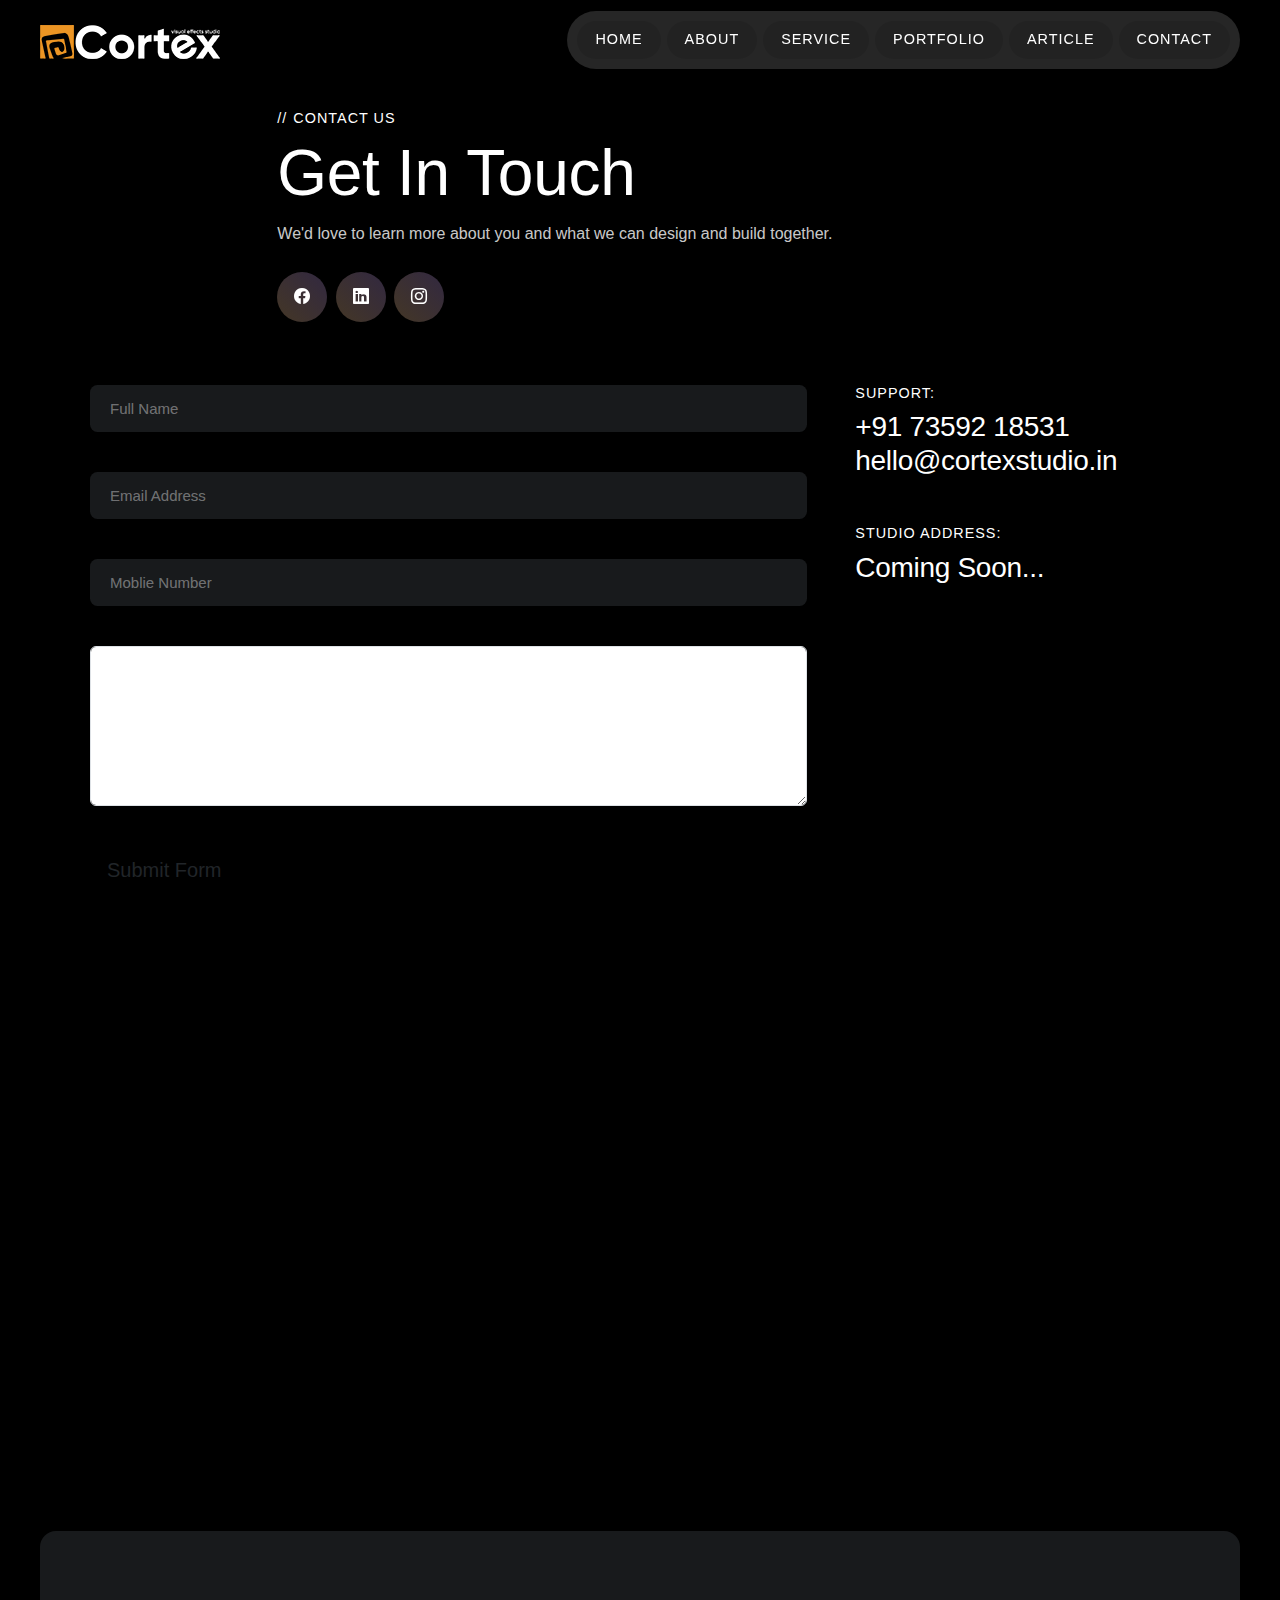
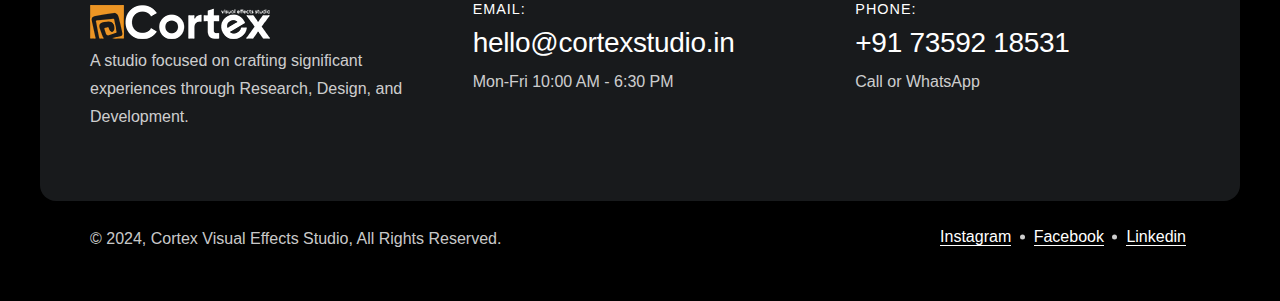
==== commit 93a3f619: "Update contact.html" ====
--- a/contact.html
+++ b/contact.html
@@ -165,52 +165,29 @@
           <div class="col-12 col-xl-8">
             <!-- Contact Form -->
               <div class="contact-form">
-                <form method="post" id="contactform">
-                  <div class="row gx-3 gy-0">
-                    <div class="col-12 col-md-6">
-                      <input
-                        type="text"
-                        id="name"
-                        name="name"
-                        placeholder="Name"
-                        required
-                      />
-                    </div>
-                    <div class="col-12 col-md-6">
-                      <input
-                        type="email"
-                        id="email"
-                        name="email"
-                        placeholder="E-Mail"
-                        required
-                      />
-                    </div>
-                  </div>
-                  <input
-                    type="text"
-                    id="subject"
-                    name="subject"
-                    placeholder="Subject"
-                    required
-                  />
-                  <textarea
-                    name="message"
-                    id="message"
-                    placeholder="Message"
-                  ></textarea>
-                  <button class="button button-lg" type="submit">
-                    <span data-text="Send Message">Send Message</span>
-                  </button>
-                </form>
-                <!-- Submit result -->
-                <div class="submit-result">
-                  <span id="success"
-                    >Thank you! Your Message has been sent.</span
-                  >
-                  <span id="error"
-                    >Something went wrong, Please try again!</span
-                  >
-                </div>
+             <form target="_blank" action="https://formsubmit.co/details.cortex@gmail.com" method="POST">
+                                <div class="form-group">
+                                    <div class="form-row">
+                                        <div class="col">
+                                            <input type="text" name="name" class="form-control" placeholder="Full Name"
+                                                required>
+                                        </div><br>
+                                        <div class="col">
+                                            <input type="email" name="email" class="form-control"
+                                                placeholder="Email Address" required>
+                                        </div><br>
+                                        <div class="col">
+                                            <input type="text" name="mobile" class="form-control"
+                                                placeholder="Moblie Number" required>
+                                        </div><br>
+                                    </div>
+                                </div>
+                                <div class="form-group">
+                                    <textarea placeholder="Your Message" class="form-control" name="message" rows="10"
+                                        required></textarea>
+                                </div><br>
+                                <button type="submit" class="btn btn-black btn-lg btn-hover-gradient">Submit Form</button>
+                            </form>
               </div>
             
             <!-- end contact-form -->
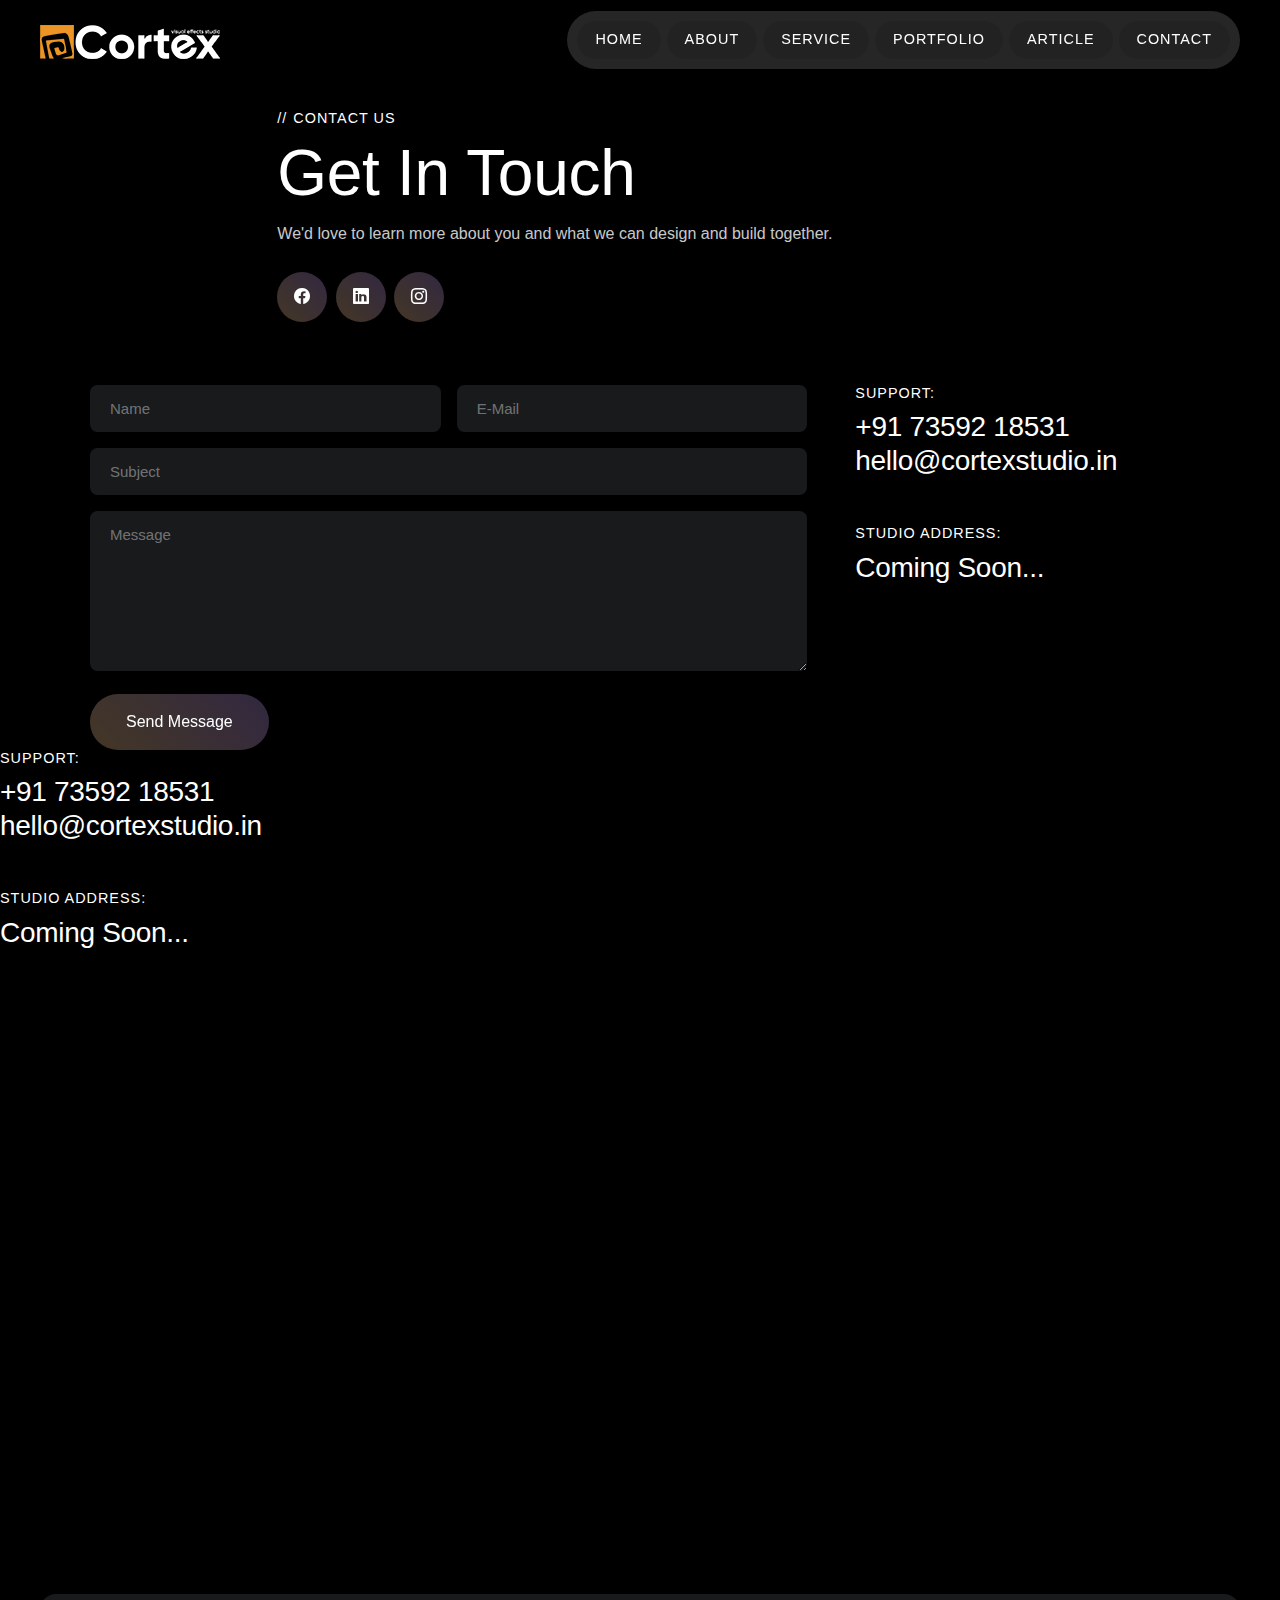
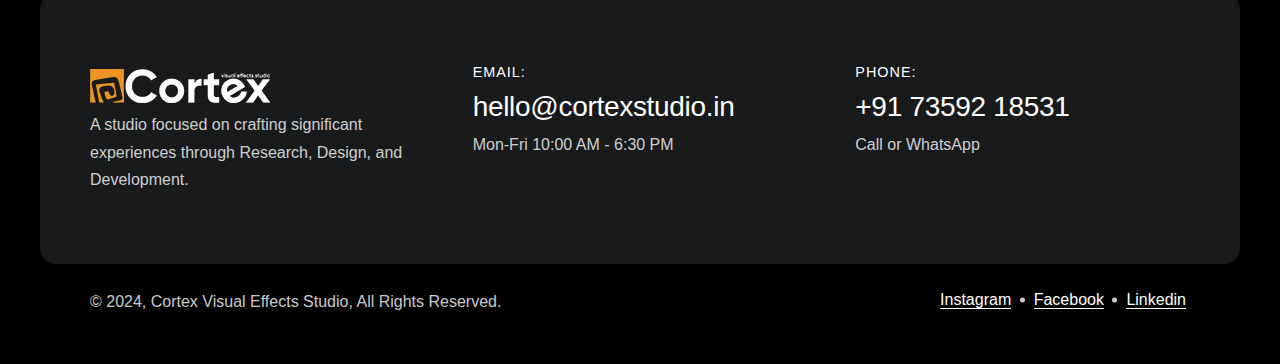
==== commit 715528f7: "Update contact.html" ====
--- a/contact.html
+++ b/contact.html
@@ -165,29 +165,36 @@
           <div class="col-12 col-xl-8">
             <!-- Contact Form -->
               <div class="contact-form">
-             <form target="_blank" action="https://formsubmit.co/details.cortex@gmail.com" method="POST">
-                                <div class="form-group">
-                                    <div class="form-row">
-                                        <div class="col">
-                                            <input type="text" name="name" class="form-control" placeholder="Full Name"
-                                                required>
-                                        </div><br>
-                                        <div class="col">
-                                            <input type="email" name="email" class="form-control"
-                                                placeholder="Email Address" required>
-                                        </div><br>
-                                        <div class="col">
-                                            <input type="text" name="mobile" class="form-control"
-                                                placeholder="Moblie Number" required>
-                                        </div><br>
-                                    </div>
-                                </div>
-                                <div class="form-group">
-                                    <textarea placeholder="Your Message" class="form-control" name="message" rows="10"
-                                        required></textarea>
-                                </div><br>
-                                <button type="submit" class="btn btn-black btn-lg btn-hover-gradient">Submit Form</button>
-                            </form>
+            <div class="row gx-3 gy-0">
+                    <div class="col-12 col-md-6">
+                        <input type="text" id="name" name="name" placeholder="Name" required>
+                    </div>
+                    <div class="col-12 col-md-6">
+                        <input type="email" id="email" name="email" placeholder="E-Mail" required>
+                    </div>
+                </div>
+                <input type="text" id="subject" name="subject" placeholder="Subject" required>
+                <textarea name="message" id="message" placeholder="Message"></textarea>
+                <button class="button button-lg" type="submit">
+                    <span data-text="Send Message">Send Message</span>
+                </button>
+            </form>
+            <!-- Submit result -->
+            <div class="submit-result">
+                <span id="success">Thank you! Your Message has been sent.</span>
+                <span id="error">Something went wrong, Please try again!</span>
+            </div>
+        </div><!-- end contact-form -->
+        
+          </div>
+          <div class="col-12 col-xl-4">
+            <h6 class="sm-heading">Support:</h6>
+            <h3>+91 73592 18531 <br />hello@cortexstudio.in</h3>
+            <div class="mt-4 mt-xl-5">
+              <h6 class="sm-heading">Studio address:</h6>
+              <h3>Coming Soon...</h3>
+            </div>
+          </div>
               </div>
             
             <!-- end contact-form -->
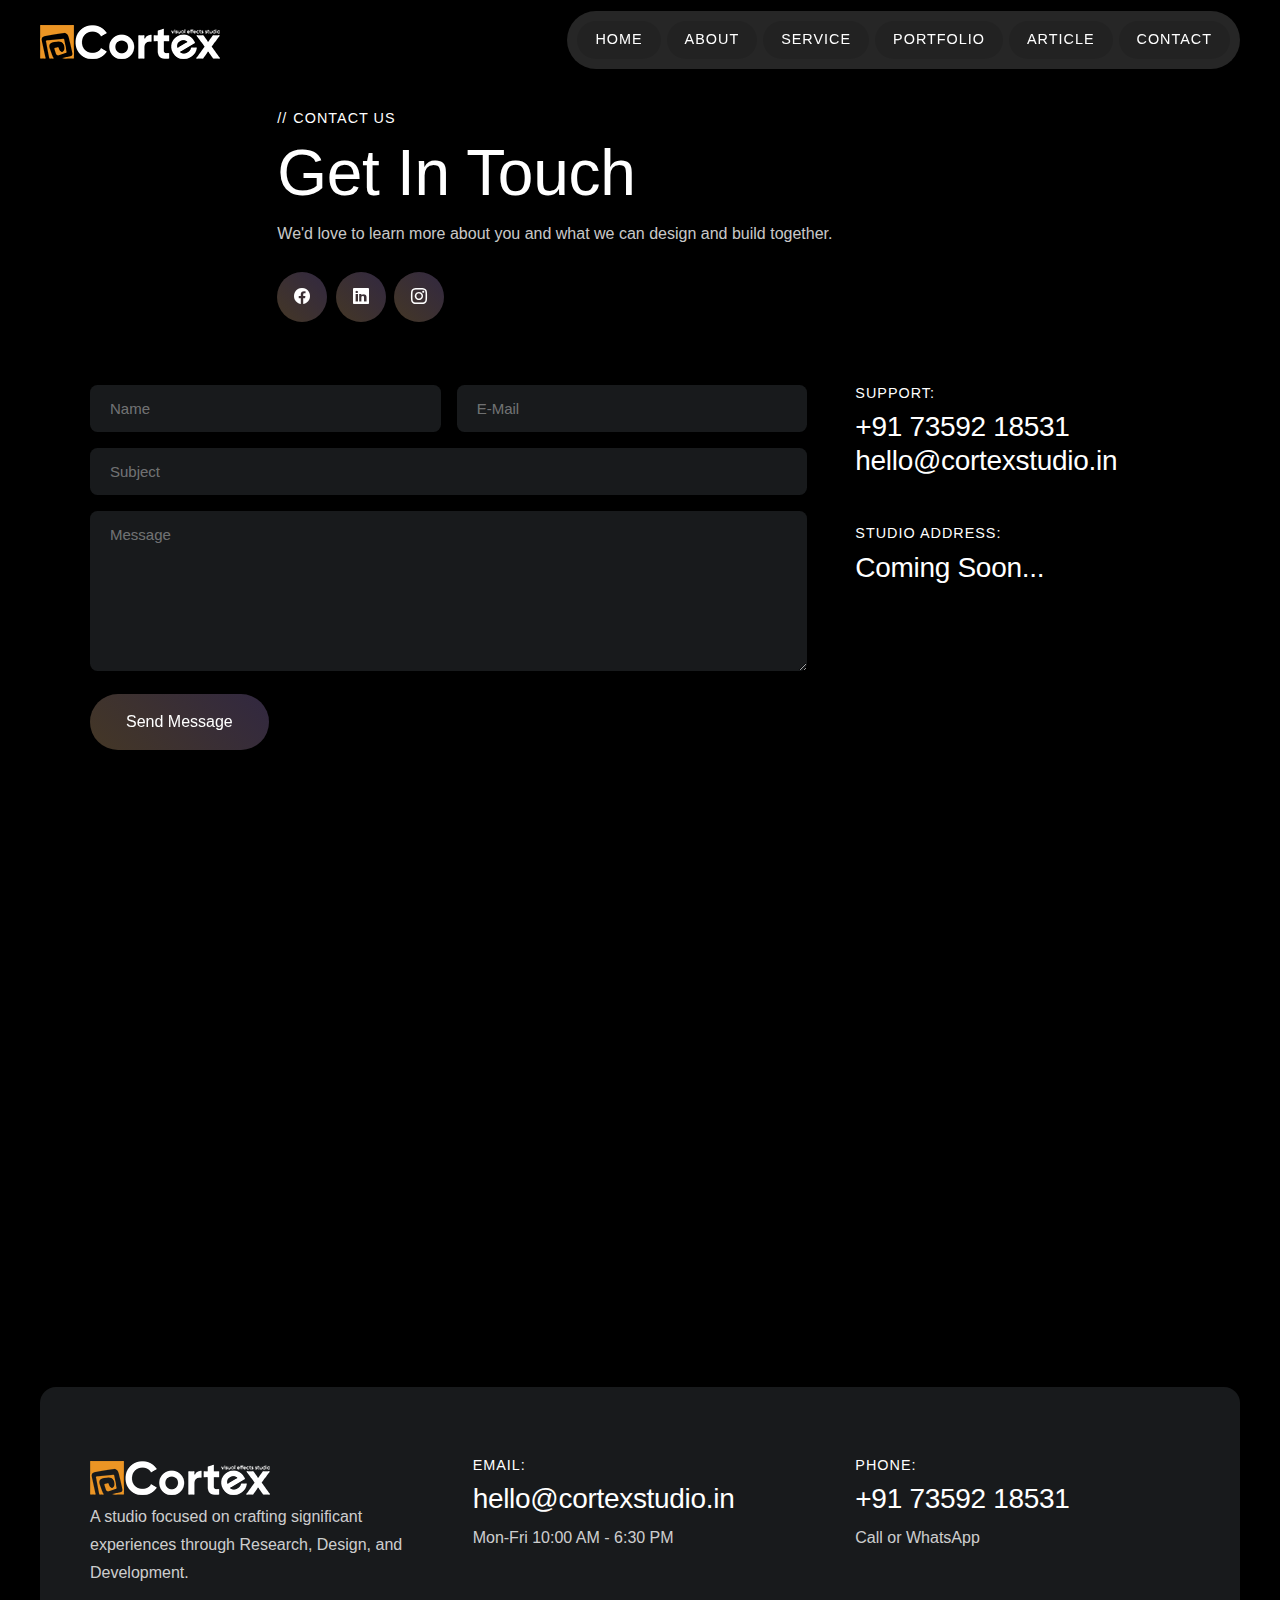
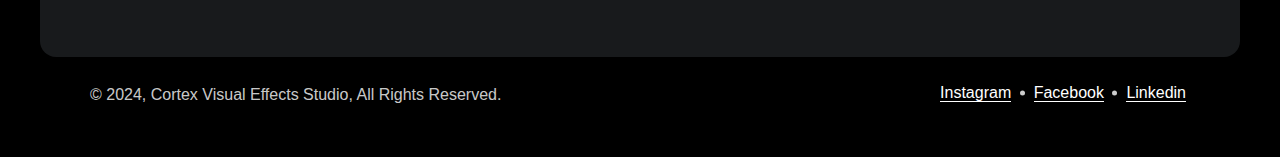
==== commit 6e993e30: "Update contact.html" ====
--- a/contact.html
+++ b/contact.html
@@ -1,3 +1,4 @@
+
 <!DOCTYPE html>
 <html lang="en">
   <head>
@@ -163,9 +164,11 @@
         <!-- end row -->
         <div class="row g-5 mt-2">
           <div class="col-12 col-xl-8">
-            <!-- Contact Form -->
-              <div class="contact-form">
-            <div class="row gx-3 gy-0">
+           <!-- Contact Form -->
+            <form target="_blank" action="https://formsubmit.co/details.cortex@gmail.com" method="POST">
+           <div class="contact-form">
+            <form method="post" id="contactform">
+                <div class="row gx-3 gy-0">
                     <div class="col-12 col-md-6">
                         <input type="text" id="name" name="name" placeholder="Name" required>
                     </div>
@@ -195,19 +198,8 @@
               <h3>Coming Soon...</h3>
             </div>
           </div>
-              </div>
-            
-            <!-- end contact-form -->
-          </div>
-          <div class="col-12 col-xl-4">
-            <h6 class="sm-heading">Support:</h6>
-            <h3>+91 73592 18531 <br />hello@cortexstudio.in</h3>
-            <div class="mt-4 mt-xl-5">
-              <h6 class="sm-heading">Studio address:</h6>
-              <h3>Coming Soon...</h3>
-            </div>
-          </div>
-        </div>
+        </div>
+      </form>
         <!-- end row -->
 
         <!-- Map -->
@@ -345,5 +337,5 @@
       }
       google.maps.event.addDomListener(window, "load", initialize);
     </script>
-  </body>
+</body>
 </html>
